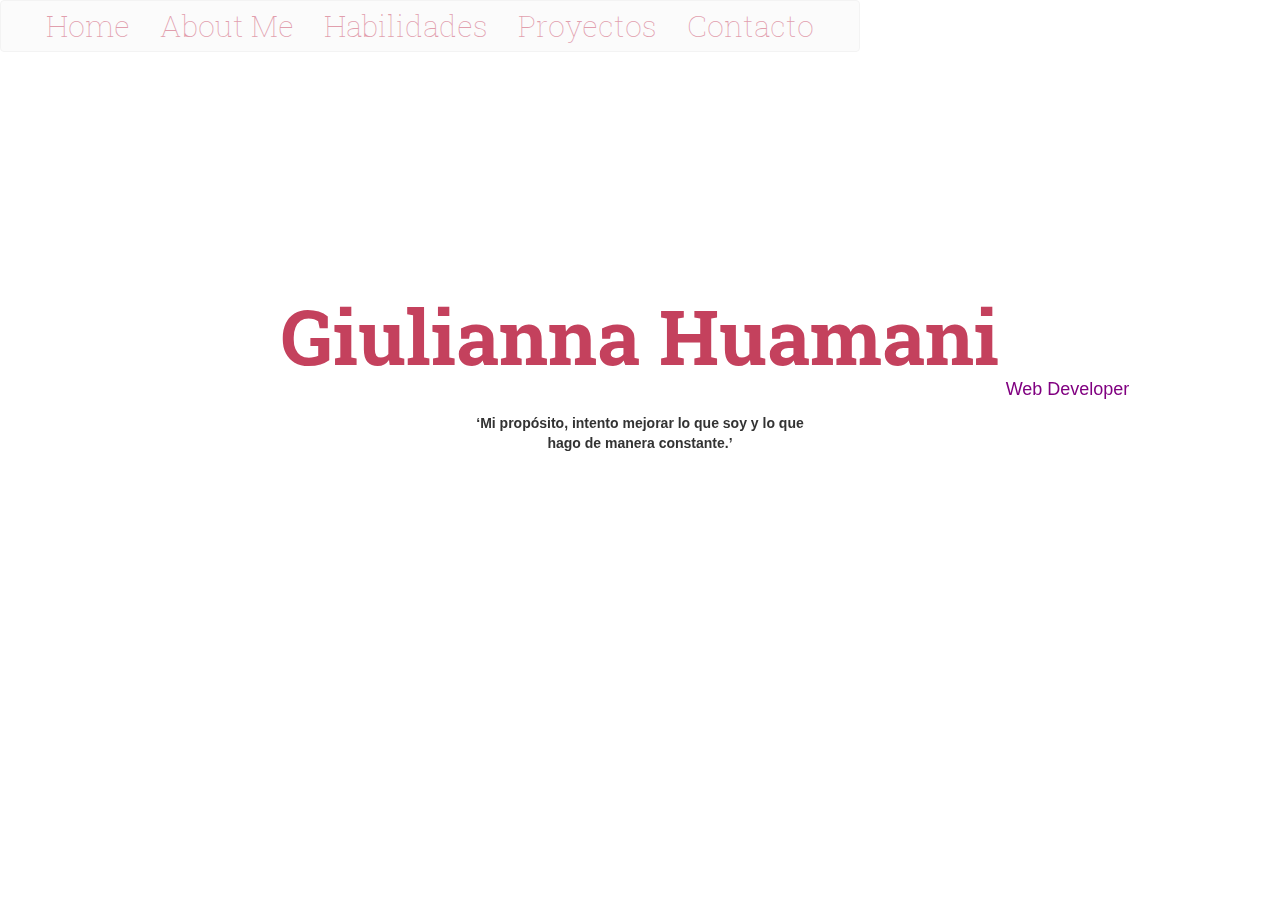
==== index.html @ c6e664da "modificaciones nuevos" ====
<!DOCTYPE html>
<html lang="en">
<head>
   <meta http-equiv="X-UA-Compatible" content="IE=edge">
	<meta name="viewport" content="width=device-width, initial-scale=1">
    <meta charset="UTF-8">
    <link href="https://fonts.googleapis.com/css?family=Roboto+Slab" rel="stylesheet">
    <link rel="stylesheet" href="iconos/style.css">
    <link rel="stylesheet" href="css/bootstrap.min.css">
    <link rel="stylesheet" href="https://maxcdn.bootstrapcdn.com/bootstrap/3.3.7/css/bootstrap.min.css" integrity="sha384-BVYiiSIFeK1dGmJRAkycuHAHRg32OmUcww7on3RYdg4Va+PmSTsz/K68vbdEjh4u" crossorigin="anonymous">
    <link rel="stylesheet" href="css/main.css">
    <title>Portafolio</title>
</head>
<body class="text-center">

    <header id="header"   >
        <nav class="navbar navbar-default" >
            <div class="container-fluid">
                <div class="navbar-header">
                    <button type="button" class="navbar-toggle collapsed" data-toggle="collapse"
                         data-target="#bs-example-navbar-collapse-1" aria-expanded="false">
                        <span class="sr-only">Toggle navigation</span>
                        <span class="icon-bar"></span>
                        <span class="icon-bar"></span>
                        <span class="icon-bar"></span>
                    </button>
			    </div>
			    <div class="collapse navbar-collapse" id="bs-example-navbar-collapse-1" style="padding-lef:50%;">
                    <ul class="nav navbar-nav navbar-center">
                        <li><a href="www.facebook.com"  id="btn-inicio">Home</a></li>
                        <li><a href="#aboutme" id="btn-aboutme">About Me</a></li>
                        <li><a href="#habilidades" id="btn-historial">Habilidades</a></li>
                        <li><a href="#proyecto" id="btn-historial">Proyectos</a></li>
                        <li><a href="#contacto" id="btn-historial">Contacto</a></li>
                    </ul>
			    </div>
		    </div>
	    </nav>
    </header>  

<section  class="visible">
   
 
   
    <div class="container-fluid" id="inicio">
        <div class="container"  >
            <div class="row">
              <div class="col-lg-12 col-md-12 col-s-12 col-xs-12"style="padding-top:25%;padding-bottom:25%;">
                  <h1 class="text-center" >Giulianna Huamani</h1>

                  <p class="" style="font-size:18px;color:#800080;padding-bottom:px ;padding-left:75%;">Web Developer</p>
                  <p class="text-center" ><b>‘Mi propósito, intento mejorar  lo que soy y lo que<br> hago de manera constante.’</b></p>
              </div>   
            </div>
        </div>   
    </div>
</section>



<section id="historial-detalle">
    
    
        <header id="header" class="visible"  >
        <nav class="navbar navbar-default" >
            <div class="container">
                <div class="navbar-header">
                    <button type="button" class="navbar-toggle collapsed" data-toggle="collapse"
                         data-target="#bs-example-navbar-collapse-1" aria-expanded="false">
                        <span class="sr-only">Toggle navigation</span>
                        <span class="icon-bar"></span>
                        <span class="icon-bar"></span>
                        <span class="icon-bar"></span>
                    </button>
			    </div>
			    <div class="collapse navbar-collapse" id="bs-example-navbar-collapse-1" style="padding-lef:50%;">
                    <ul class="nav navbar-nav navbar-center">
                        <li><a href="www.facebook.com"  id="btn-inicio">Home</a></li>
                        <li><a href="#aboutme" id="btn-aboutme">About Me</a></li>
                        <li><a href="#habilidades" id="btn-historial">Habilidades</a></li>
                        <li><a href="#proyecto" id="btn-historial">Proyectos</a></li>
                        <li><a href="#contacto" id="btn-historial">Contacto</a></li>
                    </ul>
			    </div>
		    </div>
	    </nav>
    </header>  

    <div class="container-fluid" id="aboutme">
        <div class="container" >
            <div class="row"> 
                <div class="col-lg-12 col-md-12 col-s-12 col-xs-12 text-center">
                    <h1 style="">About me</h1>
                        <div class="hr">
                            <svg version="1.1" id="Layer_2" xmlns="http://www.w3.org/2000/svg" xmlns:xlink="http://www.w3.org/1999/xlink" x="0px" y="0px" width="79" height="27" viewBox="0 0 78.2 26.4" enable-background="new 0 0 78.2 26.4" xml:space="preserve">
                            <path fill="none" stroke="#c4415d" stroke-width="2" stroke-linecap="round" stroke-linejoin="round" stroke-miterlimit="10" d="M57.3,13.1c-3.2,10.4,10.4,16.1,16.8,8.7c7.1-8.2,0.6-17.8-7-20.1c-19.6-5.2-31.9,18-49,23.1C9.3,27.5-1.7,20.4,1.6,9.8
                                c3.8-12.4,23.3-9,19.3,4" data-length="166.65574645996094" style="stroke-dasharray: 166.656, 166.656;"></path>
                            <desc>Created with Snap</desc><defs></defs></svg>
                            </svg>
                        </div>
               </div>
            </div>
            <div class="row">
                <div class="col-lg-6 col-md-6 col-s-0 col-xs-0 " style="padding:%;">
                    <img class="img-responsive about" src="img/ab.png" alt="">
                </div>
                <div class="col-lg-6 col-md-6 col-s-12 col-xs-12 descripcion" style="padding:3%;">
                   <h4 style="font-size:30px;color:#ffffde;padding:%;font-family: 'Roboto Slab', serif;">Mi nombre es Giulianna</h4> 
                   <p style="font-size:20px;color:#ffffde;padding:%;">Soy desarrolladora  Front-End ,estudie en  Laboratoria ,me considero una persona  que asume los nuevos retos que se van presentando en el camino también me gusta trabajar en equipo y siempre estoy  dispuesta a aprender.</p>
                </div>
            </div>
        </div>   
    </div>
</section>

<!-----------------------------------------------------------habilidades-->
<section>
     <div class="container-fluid" id="habilidades">
        <div class="container " >
            <div class="row"> 
                <div class="col-lg-12 col-md-12 col-s-12 col-xs-12 text-center">
                <h1 style="padding-top:10%;">Mis Habilidades</h1>
                    <div class="hr">
                            <svg version="1.1" id="Layer_2" xmlns="http://www.w3.org/2000/svg" xmlns:xlink="http://www.w3.org/1999/xlink" x="0px" y="0px" width="79" height="27" viewBox="0 0 78.2 26.4" enable-background="new 0 0 78.2 26.4" xml:space="preserve">
                            <path fill="none" stroke="#c4415d" stroke-width="2" stroke-linecap="round" stroke-linejoin="round" stroke-miterlimit="10" d="M57.3,13.1c-3.2,10.4,10.4,16.1,16.8,8.7c7.1-8.2,0.6-17.8-7-20.1c-19.6-5.2-31.9,18-49,23.1C9.3,27.5-1.7,20.4,1.6,9.8
                                c3.8-12.4,23.3-9,19.3,4" data-length="166.65574645996094" style="stroke-dasharray: 166.656, 166.656;"></path>
                            <desc>Created with Snap</desc><defs></defs></svg>
                            </svg>
                        </div>
                </div>
            </div>
            <div class="row text-center" style="padding-left:5%; padding-top:60px;padding-bottom:60px;">
                 <div class="row text-center  " style=" padding-bottom:5%;">
                        <div class="col-lg-4 col-md-4 col-s-4 col-xs-4">
                            <img  width="100px" height="100px" class="img-responsive" src="img/html5.png" alt="">  
                        </div>
                        <div class="col-lg-4 col-md-4 col-s-4 col-xs-4">
                            <img width="100px" height="100px" class="img-responsive" src="img/css3.jpg" alt="">
                            
                        </div>
                        <div class="col-lg-4 col-md-4 col-s-4 col-xs-4">
                            <img  width="100px" height="100px" class="img-responsive" src="img/Bootstrap.png" alt=""> 
                        </div>
                    </div>
                  
                    <div class="row text-center ">
                        <div class="col-lg-4 col-md-4 col-s-4 col-xs-4">
                            <img width="100px" height="100px"  class="img-responsive" src="img/js1.png" alt=""> 
                        </div>
                        <div class="col-lg-4 col-md-4 col-s-4 col-xs-4">
                            <img width="100px" height="100px"  class="img-responsive" src="img/jquery.png" alt=""> 
                        </div>
                        <div class="col-lg-4 col-md-4 col-s-4 col-xs-4">
                            <img width="100px" height="100px"  class="img-responsive" src="img/Logo-SASS.png" alt=""> 
                        </div>
                    </div>
              
             
              </div>
            </div>
        </div>    
    </div>
    
</section>
<!---------------------------------------------------------------------------------------------------------------------------proyectos-->   
<section>
    <div class="container-fluid" id="proyecto">
        <div class="container proyecto" >
            <div class="row"> 
                <div class="col-lg-12 col-md-12 col-s-12 col-xs-12 text-center">
                <h1 style="padding:5%;">Mis Proyectos</h1>
                </div>

                <ul class="text-center">
                    <li style="padding:5%;">
                        <div class="row">
                            <div class="col-lg-7 col-md-7 col-s-0 col-xs-0">
                                <div class="portfolio-item-title" style=" ">Danza</div>
                                <div class="portfolio-item-text">
                                   <div class="portfolio-item-description"style="text-align: justify;padding-left:100px;padding-right: 100px;color:#000">
                                    Sitio web realizado como replica de una pagina web, con varias secciones .Se utilizo HTML5, BOOSTRAP,CSS <a href="https://giulianna2043.github.io/danza/" ></a>
                                    </div> 
                                    <a href="https://giulianna2043.github.io/danza/" class="portfolio-item-button">Ver Proyecto</a>
                                </div>	
                           </div>
                           <div class="col-lg-5 col-md-5 col-s-12 col-xs-12" >
                                        <div id="myCarousel" class="carousel slide" data-ride="carousel">
  <!-- Indicators -->
                                  <ol class="carousel-indicators">
                                    <li data-target="#myCarousel" data-slide-to="0" class="active"></li>
                                    <li data-target="#myCarousel" data-slide-to="1"></li>
                                    <li data-target="#myCarousel" data-slide-to="2"></li>
                                    
                                  </ol>

                                  <!-- Wrapper for slides -->
                                  <div class="carousel-inner" role="listbox">
                                    <div class="item active">
                                      <img width="100%"  class="img-responsive" src="img/danzae.png" alt="Chania">
                                    </div>

                                    <div class="item">
                                      <img  width="100%" class="img-responsive" src="img/danza2.png" alt="Chania">
                                    </div>

                                    <div class="item">
                                      <img src="img/danza3.png" class="img-responsive"alt="Flower">
                                    </div>

                                  </div>

                                  <!-- Left and right controls -->
                                  <a class="left carousel-control" href="#myCarousel" role="button" data-slide="prev">
                                    <span class="glyphicon glyphicon-chevron-left" aria-hidden="true"></span>
                                    <span class="sr-only">Previous</span>
                                  </a> <a href="https://giulianna2043.github.io/danza/" ></a>
                                    </div> 
                                  <a class="right carousel-control" href="#myCarousel" role="button" data-slide="next">
                                    <span class="glyphicon glyphicon-chevron-right" aria-hidden="true"></span>
                                    <span class="sr-only">Next</span>
                                  </a>
                                </div>
                            </div>  
                        </div>
                    </li>
                    <li>
                        <div class="row">
                            <div class="col-lg-5 col-md-5 col-s-12 col-xs-12">
                                    <div id="myCarousel" class="carousel slide" data-ride="carousel">
  <!-- Indicators -->
                                  <ol class="carousel-indicators">
                                    <li data-target="#myCarousel" data-slide-to="0" class="active"></li>
                                    <li data-target="#myCarousel" data-slide-to="1"></li>
                                    <li data-target="#myCarousel" data-slide-to="2"></li>
                                  </ol>

                                  <!-- Wrapper for slides -->
                                  <div class="carousel-inner" role="listbox">
                                        <div class="item active">
                                          <img src="img/lyft1.png" alt="Chania">
                                        </div>

                                        <div class="item">
                                          <img src="img/lyf2.png" alt="Chania">
                                        </div>

                                        <div class="item">
                                          <img src="img/lyft3.png" alt="Flower">
                                        </div>
                                    </div>

                                  <!-- Left and right controls -->
                                  <a class="left carousel-control" href="#myCarousel" role="button" data-slide="prev">
                                    <span class="glyphicon glyphicon-chevron-left" aria-hidden="true"></span>
                                    <span class="sr-only">Previous</span>
                                  </a>
                                  <a class="right carousel-control" href="#myCarousel" role="button" data-slide="next">
                                    <span class="glyphicon glyphicon-chevron-right" aria-hidden="true"></span>
                                    <span class="sr-only">Next</span>
                                  </a>
                                </div>
                        </div>
                            <div class="col-lg-7 col-md-7 col-s-0 col-xs-0">
                                <div class="portfolio-item-title" style=" ">Lyft</div>
                                <div class="portfolio-item-text">
                                    <div class="portfolio-item-description"style="text-align: justify;padding-left:100px;padding-right: 100px;color:#ffffde">
                                    Validacion de formularios y por cada seccion escrita 
                                    </div>
                                    <a href="https://giulianna2043.github.io/lyftt-jquery/" class="portfolio-item-button">Ver Proyecto</a>
                                </div>	
                            </div>
                        </div>   
                    </li>
                    <li style="padding:5%;">
                        <div class="row">
                            <div class="col-lg-7 col-md-7 col-s-0 col-xs-0 text-center">
                                <div class="portfolio-item-title" style=" ">Bunny Love</div>
                                <div class="portfolio-item-text">
                                   <div class="portfolio-item-description"style="text-align: justify;padding-left:100px;padding-right: 100px;color:#ffffde">
                                    Sitio web Bunny Love ,el diseño web es adaptable para moviles ,Se uso HTML5,BOOTSTRAP,CSS.
                                    </div>
                                    <a href="https://giulianna2043.github.io/bunny-love/" class="portfolio-item-button">Ver Proyecto</a>
                                </div>	
                           </div>
                           <div class="col-lg-5 col-md-5 col-s-12 col-xs-12">
                                   <div id="myCarousel" class="carousel slide" data-ride="carousel">
  <!-- Indicators -->
                                  <ol class="carousel-indicators">
                                    <li data-target="#myCarousel" data-slide-to="0" class="active"></li>
                                    <li data-target="#myCarousel" data-slide-to="1"></li>
                                    <li data-target="#myCarousel" data-slide-to="2"></li>
                                    <li data-target="#myCarousel" data-slide-to="3"></li>
                                  </ol>

                                  <!-- Wrapper for slides -->
                                  <div class="carousel-inner" role="listbox">
                                    <div class="item active">
                                      <img src="img/bunny1.png" alt="Chania">
                                    </div>

                                    <div class="item">
                                      <img src="img/bunny2.png" alt="Chania">
                                    </div>

                                    <div class="item">
                                      <img src="img/bunny3.png" alt="Flower">
                                    </div>

                                  </div>

                                  <!-- Left and right controls -->
                                  <a class="left carousel-control" href="#myCarousel" role="button" data-slide="prev">
                                    <span class="glyphicon glyphicon-chevron-left" aria-hidden="true"></span>
                                    <span class="sr-only">Previous</span>
                                  </a>
                                  <a class="right carousel-control" href="#myCarousel" role="button" data-slide="next">
                                    <span class="glyphicon glyphicon-chevron-right" aria-hidden="true"></span>
                                    <span class="sr-only">Next</span>
                                  </a>
                                </div>
                           </div>  
                        </div>
                    </li>
                    <li>
                        <div class="col-lg-5 col-md-5 col-s-12 col-xs-12">
                                <div id="myCarousel" class="carousel slide" data-ride="carousel">
  <!-- Indicators -->
                                  <ol class="carousel-indicators">
                                    <li data-target="#myCarousel" data-slide-to="0" class="active"></li>
                                    <li data-target="#myCarousel" data-slide-to="1"></li>
                                    <li data-target="#myCarousel" data-slide-to="2"></li>
                                    <li data-target="#myCarousel" data-slide-to="3"></li>
                                  </ol>

                                  <!-- Wrapper for slides -->
                                  <div class="carousel-inner" role="listbox">
                                    <div class="item active">
                                      <img src="img/michi1.png" alt="Chania">
                                    </div>

                                    <div class="item">
                                      <img src="img/michi2.png" alt="Chania">
                                    </div>

                                    <div class="item">
                                      <img src="img/michi3.png" alt="Flower">
                                    </div>

                                  </div>

                                  <!-- Left and right controls -->
                                  <a class="left carousel-control" href="#myCarousel" role="button" data-slide="prev">
                                    <span class="glyphicon glyphicon-chevron-left" aria-hidden="true"></span>
                                    <span class="sr-only">Previous</span>
                                  </a>
                                  <a class="right carousel-control" href="#myCarousel" role="button" data-slide="next">
                                    <span class="glyphicon glyphicon-chevron-right" aria-hidden="true"></span>
                                    <span class="sr-only">Next</span>
                                  </a>
                                </div>
                       </div>
                       <div class="col-lg-7 col-md-7 col-s-0 col-xs-0 text-center">
                            <div class="portfolio-item-title" style=" ">Gato Loco	</div>
                            <div class="portfolio-item-text">
                               <div class="portfolio-item-description"style="text-align: justify;padding-left:100px;padding-right: 100px;color:#ffffde">
                                   <p>El clasico juego michi,donde se puede  </p>
                                </div>
                                <a href=" https://giulianna2043.github.io/tres-en-raya/" class="portfolio-item-button">Ver Proyecto</a>
                            </div>	
                       </div>
                    </li>
                </ul>
            </div>
        </div>    
    </div>
</section>
<!-----------------------------------------------------------------------------------------------------------------contacto-->
  
<section>
    <div class="container-fluid" id="contacto">
        <div class="container " >
            <div class="row"> 
                <div class="col-lg-12 col-md-12 col-s-12 col-xs-12 text-center">
                <h1 style="color:#ffffde;padding:5%px;">Contacto</h1>
                    <div class="hr">
                            <svg version="1.1" id="Layer_2" xmlns="http://www.w3.org/2000/svg" xmlns:xlink="http://www.w3.org/1999/xlink" x="0px" y="0px" width="79" height="27" viewBox="0 0 78.2 26.4" enable-background="new 0 0 78.2 26.4" xml:space="preserve">
                            <path fill="none" stroke="#c4415d" stroke-width="2" stroke-linecap="round" stroke-linejoin="round" stroke-miterlimit="10" d="M57.3,13.1c-3.2,10.4,10.4,16.1,16.8,8.7c7.1-8.2,0.6-17.8-7-20.1c-19.6-5.2-31.9,18-49,23.1C9.3,27.5-1.7,20.4,1.6,9.8
                                c3.8-12.4,23.3-9,19.3,4" data-length="166.65574645996094" style="stroke-dasharray: 166.656, 166.656;"></path>
                            <desc>Created with Snap</desc><defs></defs></svg>
                            </svg>
                    </div>
                   <p  class="text-center"  style=";color:#ffffde">¿Listo para empezar tu siguiente proyecto?¿Te gusta lo que has visto? genial dame una llamada o <br> enviame un correo y te respondere lo más rápido que pueda  </p> 
                </div>
            </div>
            <div class="row text-center  " style="padding-left:10%; padding-top:60px;padding-bottom:60px;">
                <div class="col-lg-2 col-md-2 col-s-2 col-xs-2">
                    <a href="https://github.com/Giulianna2043" class="icon-github icono"></a> 
                </div>
                <div class="col-lg-2 col-md-2 col-s-2 col-xs-2 ">
                    <a href="https://www.linkedin.com/in/lizbeth-giulianna-huamani-mercado-0186ba132/"class="icon-linkedin2 icono"></a> 
                </div> 
                <div class="col-lg-2 col-md-2 col-s-2 col-xs-2 ">
                    <a class="icon-twitter icono"></a> 
                </div> 
                <div class="col-lg-2 col-md-2 col-s-2 col-xs-2 ">
                    <a class="icon-envelop icono"></a> 
                </div> 
                <div class="col-lg-2 col-md-2 col-s-2 col-xs-2 ">
                    <a class="icon-phone icono"></a> 
                </div>

            </div>
            <div  class="text-center">
                <button class="btn-primary" style="padding:2%">Descarga mi cv</button>
            </div>
        </div>    
    </div>
    
</section>

<!--------------------------------------------------------------footer--> 

    <script src="https://cdnjs.cloudflare.com/ajax/libs/gsap/1.19.1/TweenMax.min.js"></script>
    <script src="js/jquery.min.js"></script>
    <script src="js/bootstrap.min.js"></script>
    <script src="js/main.js"></script>
    </body>
</html>
---- css/main.css ----
section {
  position: absolute;
  width: 100%;
  height: 100%;
  top: 0;
  left: 0;
  display: none;
  opacity: 0; }

.visible {
  opacity: 1;
  display: table; }

.content {
  background: rgba(0, 255, 0, 0.1);
  display: table-cell;
  vertical-align: middle; }

#saludo h1 {
  margin-bottom: 120px; }

#inicio, #aboutme, #header {
  background-image: url(../img/fondo3.jpg);
  background-attachment: fixed;
  background-repeat: no-repeat;
  background-size: cover;
  background-position: center; }

nav.navbar {
  opacity: 0.5;
  position: fixed;
  top: 0px; }
  nav.navbar ul .nav {
    padding-left: 50%; }
    nav.navbar ul .nav li a {
      font-family: "Helvetica Neue", Helvetica, Arial, sans-serif;
      font-size: 18px; }

.navbar-default .navbar-nav > li > a {
  font-weight: 50;
  font-size: 30px;
  color: #c4415d;
  font-family: "Roboto Slab", serif; }

#habilidades {
  background-image: url(../img/fondo7.jpg);
  background-repeat: no-repeat;
  background-size: cover;
  background-position: center; }

img {
  border: 5px solid #ccc;
  float: left;
  margin: 15px;
  -webkit-transition: margin 0.5s ease-out;
  -moz-transition: margin 0.5s ease-out;
  -ms-transition: margin 0.5s ease-out;
  transition: margin 0.5s ease-out; }

.ex1 img:hover {
  margin-top: 2px; }

/*header
{
    background-image: url(descarga.png);
    background-repeat: no-repeat;
    padding: 1000%;
    background-color: ;
}
header h1
{
   color: aqua;
    font-size: 25px;
}*/
h1 {
  font-weight: 700;
  font-size: 77px;
  margin: 0;
  padding: 0;
  color: #c4415d;
  font-family: "Roboto Slab", serif; }

ul {
  display: inline-block;
  list-style: none;
  padding-left: 0; }

li {
  list-style: none; }

a:hover {
  color: #c4415d;
  transition: color 50ms; }

a:active, a:hover {
  outline: 0; }

#proyecto {
  background-repeat: no-repeat;
  background-size: contain;
  background-color: #CFCFC4; }

.portfolio-item-button {
  display: inline-block;
  border: 2px solid #ffffde;
  border-radius: 7px;
  text-align: center;
  line-height: 70px;
  width: 300px;
  height: 70px;
  font-weight: 500;
  font-size: 20px; }

.portfolio-item-button {
  color: #c4415d;
  text-decoration: none; }

.portfolio-item-button:hover {
  background: #ffffde;
  color: #c4415d;
  text-decoration: none; }

.portfolio-item-title {
  font-size: 48px;
  line-height: 1em;
  margin-bottom: 30px;
  color: #c4415d; }

.portfolio-item-description {
  font-size: 20px;
  margin-bottom: 40px; }

#contacto {
  background-color: #c4415d;
  background-repeat: no-repeat;
  background-size: fixed;
  background-position: left ,  right bottom, 00,top;
  padding-bottom: 5%; }

.contacto .row .iconos .icono {
  width: 50px;
  font-size: 35px;
  color: black; }

.item {
  height: 100%;
  width: 100%; }

.icono {
  font-size: 35px;
  color: black;
  list-style: none; }

/*********@media**************/
@media (max-width: 1199px) {
  .portfolio-item {
    width: 100%; } }
@media (min-width: 700px) {
  .navbar {
    text-align: center; }

  .menu-items {
    display: inline-block;
    vertical-align: middle;
    line-height: 80px;
    margin-top: -40px;
    width: 100%; }

  .menu {
    display: none;
    top: 0;
    left: 0;
    right: 0;
    bottom: 0;
    background: #c4415d;
    text-align: center;
    height: auto;
    width: auto;
    font-size: 24px;
    border: none; } }
@media (max-width: 600px) and (min-width: 350px) {
  h1 {
    font-size: 40px;
    width: 100%; }

  .frase {
    text-align: center; }

  .decripcion h4 {
    padding-left: 0px; }

  .portfolio-item-button {
    margin-bottom: 20px;
    text-align: center; }

  #adorno {
    display: none; }

  .about {
    display: none; }

  .descripcion {
    width: 100%; }

  .portfolio-item-description {
    display: none; }

  .portfolio-item-title {
    display: inline-block;
    font-size: 30px;
    text-align: center; }

  #proyecto {
    width: 100%; } }
footer {
  background-color: black;
  color: white; }

/*# sourceMappingURL=main.css.map */
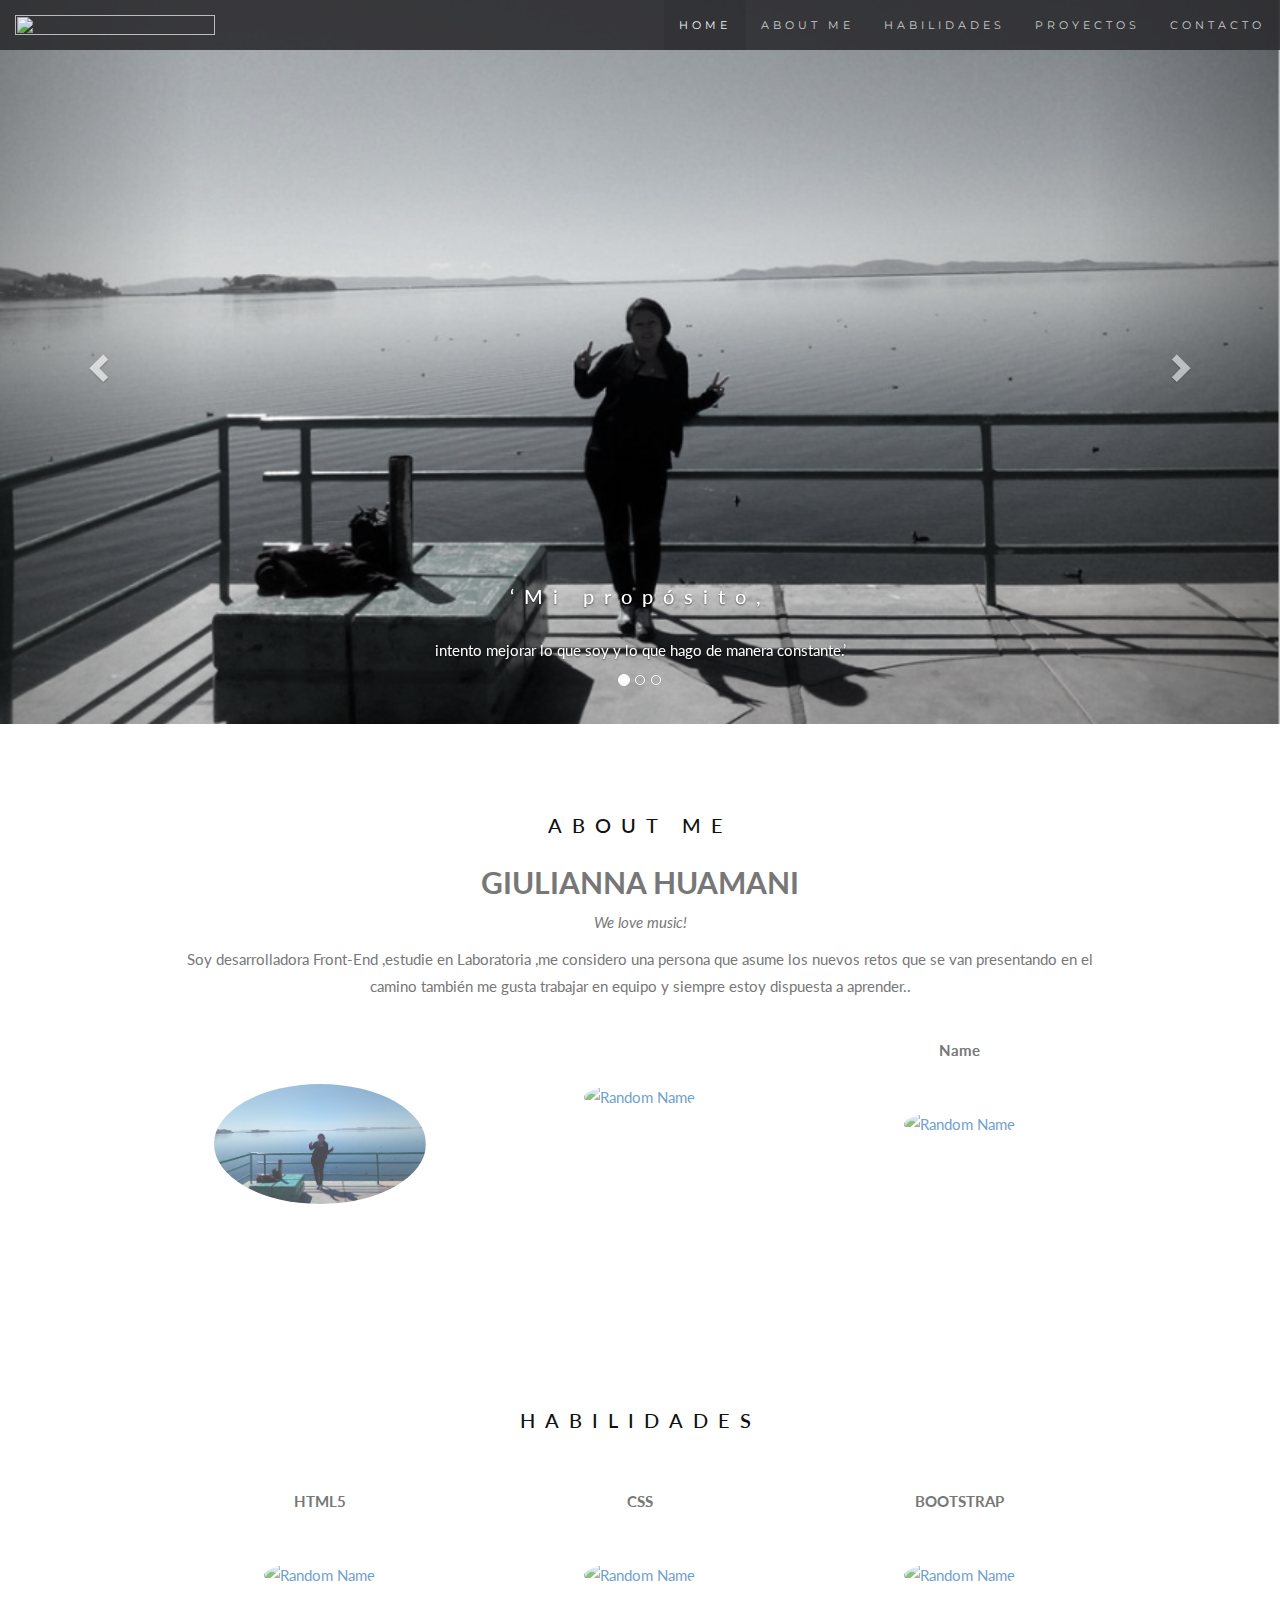
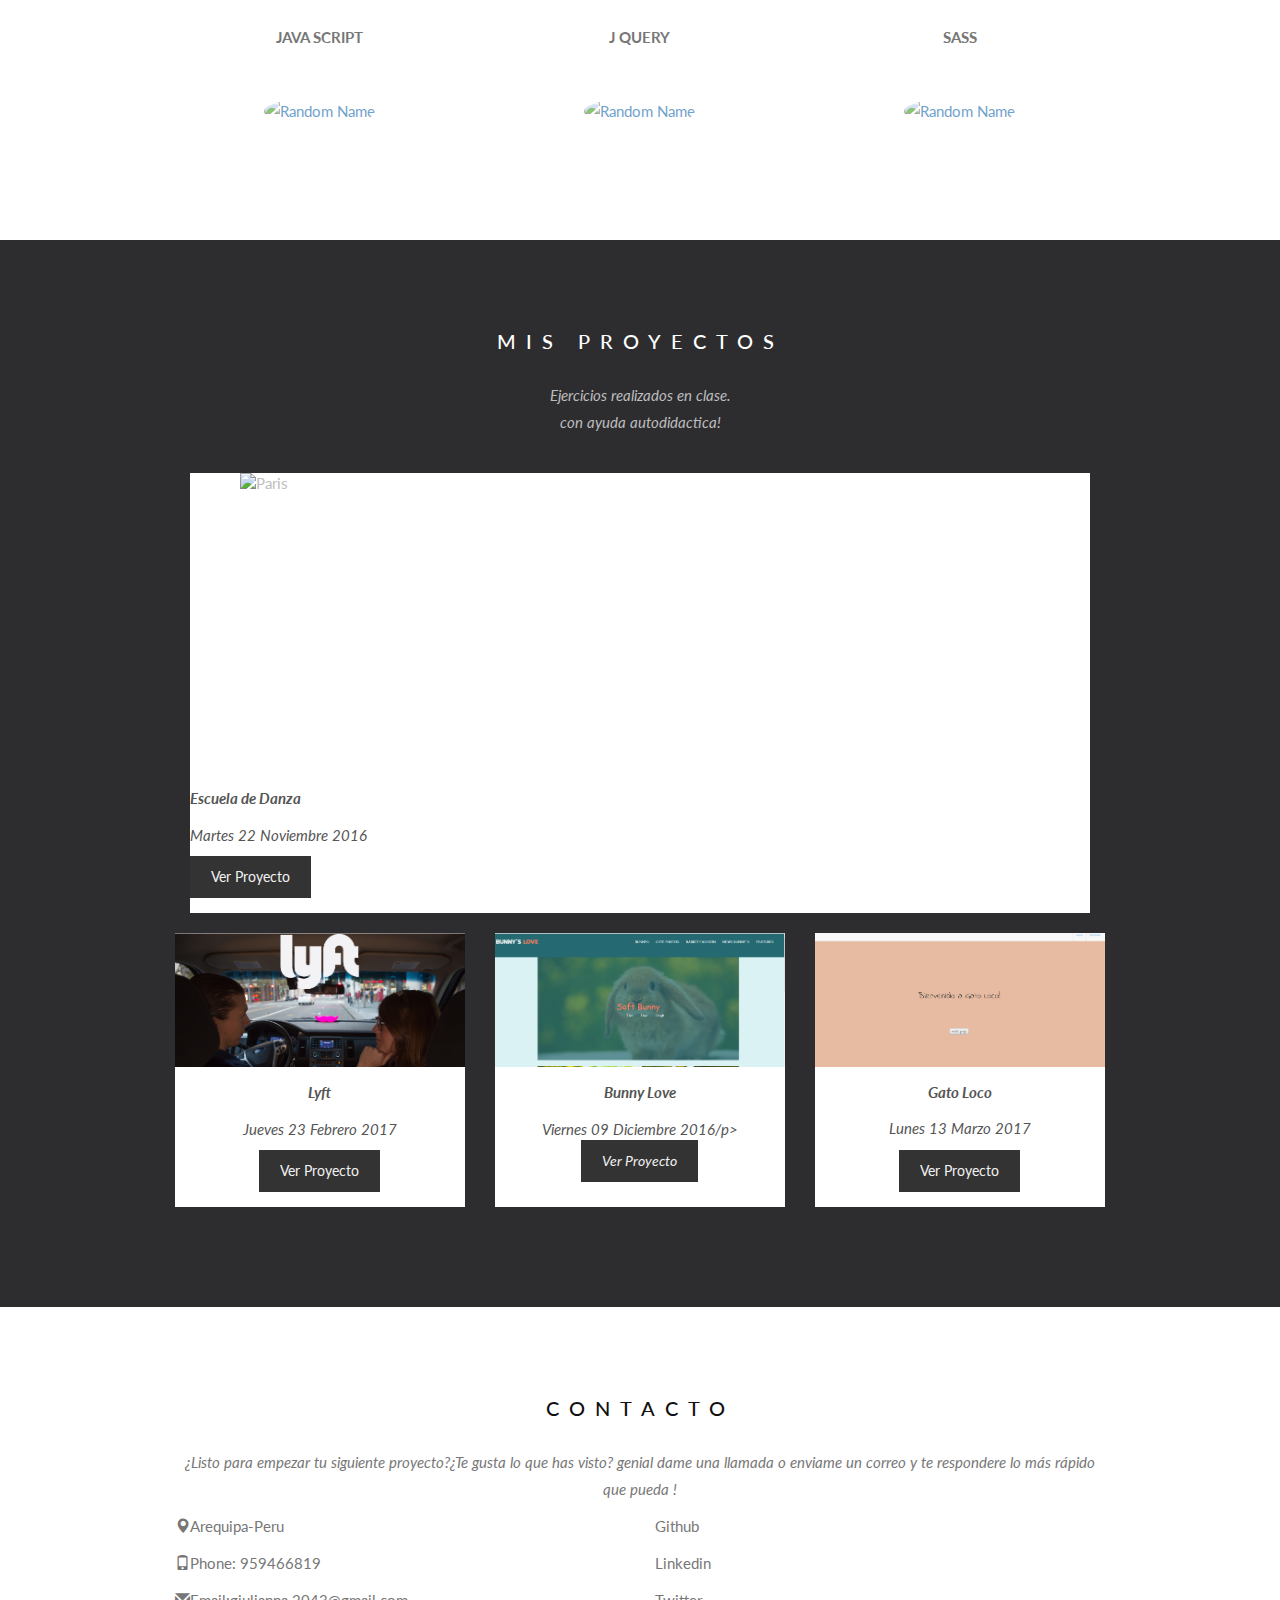
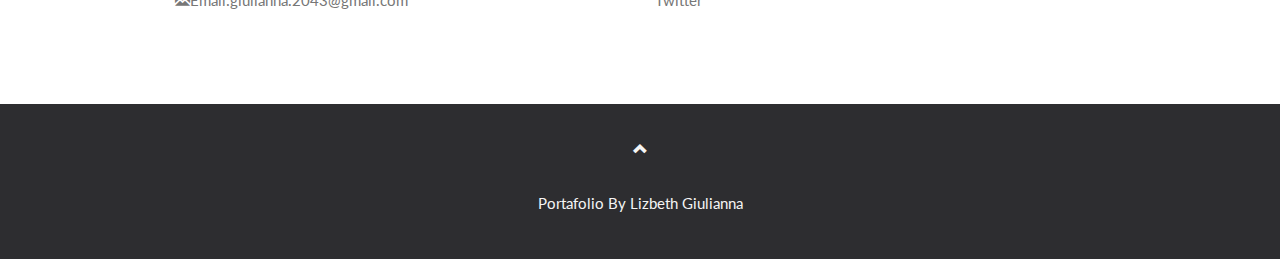
==== commit a0c9fd85: "medias quer" ====
--- a/index.html
+++ b/index.html
@@ -1,428 +1,266 @@
+
 <!DOCTYPE html>
 <html lang="en">
 <head>
-   <meta http-equiv="X-UA-Compatible" content="IE=edge">
-	<meta name="viewport" content="width=device-width, initial-scale=1">
-    <meta charset="UTF-8">
-    <link href="https://fonts.googleapis.com/css?family=Roboto+Slab" rel="stylesheet">
-    <link rel="stylesheet" href="iconos/style.css">
-    <link rel="stylesheet" href="css/bootstrap.min.css">
-    <link rel="stylesheet" href="https://maxcdn.bootstrapcdn.com/bootstrap/3.3.7/css/bootstrap.min.css" integrity="sha384-BVYiiSIFeK1dGmJRAkycuHAHRg32OmUcww7on3RYdg4Va+PmSTsz/K68vbdEjh4u" crossorigin="anonymous">
-    <link rel="stylesheet" href="css/main.css">
-    <title>Portafolio</title>
+  <title>Portafolio Giulianna</title>
+  <meta charset="utf-8">
+  <meta name="viewport" content="width=device-width, initial-scale=1">
+  <link rel="stylesheet" href="https://maxcdn.bootstrapcdn.com/bootstrap/3.3.7/css/bootstrap.min.css">
+  <link href="https://fonts.googleapis.com/css?family=Lato" rel="stylesheet" type="text/css">
+  <link href="https://fonts.googleapis.com/css?family=Montserrat" rel="stylesheet" type="text/css">
+  <link rel="stylesheet" href="iconos/style.css">
+  <link rel="stylesheet" href="css/main.css">
+  <script src="https://ajax.googleapis.com/ajax/libs/jquery/3.2.0/jquery.min.js"></script>
+  <script src="https://maxcdn.bootstrapcdn.com/bootstrap/3.3.7/js/bootstrap.min.js"></script>
 </head>
-<body class="text-center">
+<body id="myPage" data-spy="scroll" data-target=".navbar" data-offset="50">
+    <nav class="navbar navbar-default navbar-fixed-top">
+      <div class="container-fluid">
+        <div class="navbar-header">
+          <button type="button" class="navbar-toggle" data-toggle="collapse" data-target="#myNavbar">
+            <span class="icon-bar"></span>
+            <span class="icon-bar"></span>
+            <span class="icon-bar"></span>                        
+          </button>
+          <a class="navbar-brand" href="#myPage"><img width="200px" height="100px"  class="img-responsive"src="img/logotipo%20(1).png" alt=""></a>
+        </div>
+        <div class="collapse navbar-collapse" id="myNavbar">
+          <ul class="nav navbar-nav navbar-right">
+            <li><a href="#myPage">HOME</a></li>
+            <li><a href="#about">ABOUT ME</a></li>
+            <li><a href="#habilidades">HABILIDADES</a></li>
+            <li><a href="#proyecto">PROYECTOS</a></li>
+            <li><a href="#contacto">CONTACTO</a></li>
+            <li class="dropdown">
+          </ul>
+        </div>
+      </div>
+    </nav>
+    <div id="myCarousel" class="carousel slide" data-ride="carousel">
+        <!-- Indicators -->
+        <ol class="carousel-indicators">
+          <li data-target="#myCarousel" data-slide-to="0" class="active"></li>
+          <li data-target="#myCarousel" data-slide-to="1"></li>
+          <li data-target="#myCarousel" data-slide-to="2"></li>
+        </ol>
+        <!-- Wrapper for slides -->
+        <div class="carousel-inner" role="listbox">
+            <div class="item active">
+                <img src="img/ab.png" alt="New York" width="1200" height="700">
+                <div class="carousel-caption">
+                  <h3>‘Mi propósito,</h3>
+                  <p> intento mejorar lo que soy y lo que hago de manera constante.’</p>
+                </div>      
+            </div>
+            <div class="item">
+                <img src="img/D.jpg" alt="Chicago" width="1200" height="700">
+                <div class="carousel-caption">
+                  <h3>Si se puede imaginar</h3>
+                  <p>Se puede programar.</p>
+                </div>      
+            </div>
+            <div class="item">
+                <img src="img/DS.jpeg" alt="Los Angeles" width="1200" height="700">
+                <div class="carousel-caption">
+                  <h3>xxxxxxxxxx</h3>
+                  <p>xxxxxxxxxxxxxxxxxxxxxxxxxxxxxxxxxxxxxxxxxxxxxxxxxx</p>
+                </div>      
+            </div>
+        </div>
+        <!-- Left and right controls -->
+        <a class="left carousel-control" href="#myCarousel" role="button" data-slide="prev">
+            <span class="glyphicon glyphicon-chevron-left" aria-hidden="true"></span>
+            <span class="sr-only">Previous</span>
+        </a>
+        <a class="right carousel-control" href="#myCarousel" role="button" data-slide="next">
+            <span class="glyphicon glyphicon-chevron-right" aria-hidden="true"></span>
+            <span class="sr-only">Next</span>
+        </a>
+    </div>
 
-    <header id="header"   >
-        <nav class="navbar navbar-default" >
-            <div class="container-fluid">
-                <div class="navbar-header">
-                    <button type="button" class="navbar-toggle collapsed" data-toggle="collapse"
-                         data-target="#bs-example-navbar-collapse-1" aria-expanded="false">
-                        <span class="sr-only">Toggle navigation</span>
-                        <span class="icon-bar"></span>
-                        <span class="icon-bar"></span>
-                        <span class="icon-bar"></span>
-                    </button>
-			    </div>
-			    <div class="collapse navbar-collapse" id="bs-example-navbar-collapse-1" style="padding-lef:50%;">
-                    <ul class="nav navbar-nav navbar-center">
-                        <li><a href="www.facebook.com"  id="btn-inicio">Home</a></li>
-                        <li><a href="#aboutme" id="btn-aboutme">About Me</a></li>
-                        <li><a href="#habilidades" id="btn-historial">Habilidades</a></li>
-                        <li><a href="#proyecto" id="btn-historial">Proyectos</a></li>
-                        <li><a href="#contacto" id="btn-historial">Contacto</a></li>
-                    </ul>
-			    </div>
-		    </div>
-	    </nav>
-    </header>  
+<!-- Container (The Band Section) -->
+    <div id="about" class="container text-center">
+        <h3>ABOUT ME</h3>
+        <h2> <b>GIULIANNA HUAMANI</b> </h2>
+        <p><em>We love music!</em></p>
+        <p>Soy desarrolladora Front-End ,estudie en Laboratoria ,me considero una persona que asume los nuevos retos que se van presentando en el camino también me gusta trabajar en equipo y siempre estoy dispuesta a aprender..</p>
+        <br>
+        <div class="row">
+            <div class="col-sm-4">
+                <p class="text-center"><strong></strong></p><br>
+                <a href="#demo" data-toggle="collapse">
+                    <img src="img/ab.png" class="img-circle person" alt="Random Name" width="255" height="255">
+                </a>
+                <div id="demo" class="collapse">
+                    <p>Guitarist and Lead Vocalist</p>
+                    <p>Loves long walks on the beach</p>
+                    <p>Member since 1988</p>
+                </div>
+            </div>
+        <div class="col-sm-4">
+            <p class="text-center"><strong></strong></p><br>
+                <a href="#demo2" data-toggle="collapse">
+                <img src="img/ww.jpg" class="img-circle person" alt="Random Name" width="255" height="255">
+                </a>
+            <div id="demo2" class="collapse">
+                <p>Drummer</p>
+                <p>Loves drummin'</p>
+                <p>Member since 1988</p>
+            </div>
+        </div>
+        <div class="col-sm-4">
+            <p class="text-center"><strong>Name</strong></p><br>
+            <a href="#demo3" data-toggle="collapse">
+                <img src="img/FILE629.JPG" class="img-circle person" alt="Random Name" width="255" height="255">
+            </a>
+            <div id="demo3" class="collapse">
+                <p>Bass player</p>
+                <p>Loves math</p>
+                <p>Member since 2005</p>
+            </div>
+        </div>
+        </div>
+    </div>
+<!-- Container Habilidades -->
+<div id="habilidades" class="container text-center">
+    <h3>HABILIDADES</h3>
+    <br>
+    <div class="row">
+        <div class="col-sm-4">
+            <p class="text-center"><strong>HTML5</strong></p><br>
+            <a href="#demo" data-toggle="collapse">
+                <img src="img/html5.png" class="img-circle person" alt="Random Name" width="255" height="255">
+            </a>
+            <div id="demo" class="collapse">
+                <p>Guitarist and Lead Vocalist</p>
+                <p>Loves long walks on the beach</p>
+                <p>Member since 1988</p>
+            </div>
+        </div>
+        <div class="col-sm-4">
+            <p class="text-center"><strong>CSS</strong></p><br>
+            <a href="#demo2" data-toggle="collapse">
+                <img src="img/css3.jpg" class="img-circle person" alt="Random Name" width="255" height="255">
+            </a>
+            <div id="demo2" class="collapse">
+                <p>Drummer</p>
+                <p>Loves drummin'</p>
+                <p>Member since 1988</p>
+            </div>
+        </div>
+        <div class="col-sm-4">
+            <p class="text-center"><strong>BOOTSTRAP</strong></p><br>
+            <a href="#demo3" data-toggle="collapse">
+                <img src="img/Bootstrap.png" class="img-circle person" alt="Random Name" width="255" height="255">
+            </a>
+            <div id="demo3" class="collapse">
+                <p>Bass player</p>
+                <p>Loves math</p>
+                <p>Member since 2005</p>
+            </div>
+        </div>
+  </div>
+    <div class="row">
+        <div class="col-sm-4">
+            <p class="text-center"><strong>JAVA SCRIPT</strong></p><br>
+            <a href="#demo" data-toggle="collapse">
+                <img src="img/js.png" class="img-circle person" alt="Random Name" width="255" height="255">
+            </a>
+            <div id="demo" class="collapse">
+                <p>Guitarist and Lead Vocalist</p>
+                <p>Loves long walks on the beach</p>
+                <p>Member since 1988</p>
+            </div>
+        </div>
+        <div class="col-sm-4">
+            <p class="text-center"><strong>J QUERY</strong></p><br>
+            <a href="#demo2" data-toggle="collapse">
+                <img src="img/jquery.png" class="img-circle person" alt="Random Name" width="255" height="255">
+            </a>
+            <div id="demo2" class="collapse">
+                <p>Drummer</p>
+                <p>Loves drummin'</p>
+                <p>Member since 1988</p>
+            </div>
+        </div>
+        <div class="col-sm-4">
+            <p class="text-center"><strong>SASS</strong></p><br>
+            <a href="#demo3" data-toggle="collapse">
+                <img src="img/Logo-SASS.png" class="img-circle person" alt="Random Name" width="255" height="255">
+            </a>
+            <div id="demo3" class="collapse">
+                <p>Bass player</p>
+                <p>Loves math</p>
+                <p>Member since 2005</p>
+            </div>
+        </div>
+    </div>
+</div>
 
-<section  class="visible">
-   
- 
-   
-    <div class="container-fluid" id="inicio">
-        <div class="container"  >
-            <div class="row">
-              <div class="col-lg-12 col-md-12 col-s-12 col-xs-12"style="padding-top:25%;padding-bottom:25%;">
-                  <h1 class="text-center" >Giulianna Huamani</h1>
-
-                  <p class="" style="font-size:18px;color:#800080;padding-bottom:px ;padding-left:75%;">Web Developer</p>
-                  <p class="text-center" ><b>‘Mi propósito, intento mejorar  lo que soy y lo que<br> hago de manera constante.’</b></p>
-              </div>   
-            </div>
-        </div>   
-    </div>
-</section>
-
-
-
-<section id="historial-detalle">
-    
-    
-        <header id="header" class="visible"  >
-        <nav class="navbar navbar-default" >
-            <div class="container">
-                <div class="navbar-header">
-                    <button type="button" class="navbar-toggle collapsed" data-toggle="collapse"
-                         data-target="#bs-example-navbar-collapse-1" aria-expanded="false">
-                        <span class="sr-only">Toggle navigation</span>
-                        <span class="icon-bar"></span>
-                        <span class="icon-bar"></span>
-                        <span class="icon-bar"></span>
-                    </button>
-			    </div>
-			    <div class="collapse navbar-collapse" id="bs-example-navbar-collapse-1" style="padding-lef:50%;">
-                    <ul class="nav navbar-nav navbar-center">
-                        <li><a href="www.facebook.com"  id="btn-inicio">Home</a></li>
-                        <li><a href="#aboutme" id="btn-aboutme">About Me</a></li>
-                        <li><a href="#habilidades" id="btn-historial">Habilidades</a></li>
-                        <li><a href="#proyecto" id="btn-historial">Proyectos</a></li>
-                        <li><a href="#contacto" id="btn-historial">Contacto</a></li>
-                    </ul>
-			    </div>
-		    </div>
-	    </nav>
-    </header>  
-
-    <div class="container-fluid" id="aboutme">
-        <div class="container" >
-            <div class="row"> 
-                <div class="col-lg-12 col-md-12 col-s-12 col-xs-12 text-center">
-                    <h1 style="">About me</h1>
-                        <div class="hr">
-                            <svg version="1.1" id="Layer_2" xmlns="http://www.w3.org/2000/svg" xmlns:xlink="http://www.w3.org/1999/xlink" x="0px" y="0px" width="79" height="27" viewBox="0 0 78.2 26.4" enable-background="new 0 0 78.2 26.4" xml:space="preserve">
-                            <path fill="none" stroke="#c4415d" stroke-width="2" stroke-linecap="round" stroke-linejoin="round" stroke-miterlimit="10" d="M57.3,13.1c-3.2,10.4,10.4,16.1,16.8,8.7c7.1-8.2,0.6-17.8-7-20.1c-19.6-5.2-31.9,18-49,23.1C9.3,27.5-1.7,20.4,1.6,9.8
-                                c3.8-12.4,23.3-9,19.3,4" data-length="166.65574645996094" style="stroke-dasharray: 166.656, 166.656;"></path>
-                            <desc>Created with Snap</desc><defs></defs></svg>
-                            </svg>
-                        </div>
-               </div>
-            </div>
-            <div class="row">
-                <div class="col-lg-6 col-md-6 col-s-0 col-xs-0 " style="padding:%;">
-                    <img class="img-responsive about" src="img/ab.png" alt="">
-                </div>
-                <div class="col-lg-6 col-md-6 col-s-12 col-xs-12 descripcion" style="padding:3%;">
-                   <h4 style="font-size:30px;color:#ffffde;padding:%;font-family: 'Roboto Slab', serif;">Mi nombre es Giulianna</h4> 
-                   <p style="font-size:20px;color:#ffffde;padding:%;">Soy desarrolladora  Front-End ,estudie en  Laboratoria ,me considero una persona  que asume los nuevos retos que se van presentando en el camino también me gusta trabajar en equipo y siempre estoy  dispuesta a aprender.</p>
-                </div>
-            </div>
-        </div>   
-    </div>
-</section>
-
-<!-----------------------------------------------------------habilidades-->
-<section>
-     <div class="container-fluid" id="habilidades">
-        <div class="container " >
-            <div class="row"> 
-                <div class="col-lg-12 col-md-12 col-s-12 col-xs-12 text-center">
-                <h1 style="padding-top:10%;">Mis Habilidades</h1>
-                    <div class="hr">
-                            <svg version="1.1" id="Layer_2" xmlns="http://www.w3.org/2000/svg" xmlns:xlink="http://www.w3.org/1999/xlink" x="0px" y="0px" width="79" height="27" viewBox="0 0 78.2 26.4" enable-background="new 0 0 78.2 26.4" xml:space="preserve">
-                            <path fill="none" stroke="#c4415d" stroke-width="2" stroke-linecap="round" stroke-linejoin="round" stroke-miterlimit="10" d="M57.3,13.1c-3.2,10.4,10.4,16.1,16.8,8.7c7.1-8.2,0.6-17.8-7-20.1c-19.6-5.2-31.9,18-49,23.1C9.3,27.5-1.7,20.4,1.6,9.8
-                                c3.8-12.4,23.3-9,19.3,4" data-length="166.65574645996094" style="stroke-dasharray: 166.656, 166.656;"></path>
-                            <desc>Created with Snap</desc><defs></defs></svg>
-                            </svg>
-                        </div>
-                </div>
-            </div>
-            <div class="row text-center" style="padding-left:5%; padding-top:60px;padding-bottom:60px;">
-                 <div class="row text-center  " style=" padding-bottom:5%;">
-                        <div class="col-lg-4 col-md-4 col-s-4 col-xs-4">
-                            <img  width="100px" height="100px" class="img-responsive" src="img/html5.png" alt="">  
-                        </div>
-                        <div class="col-lg-4 col-md-4 col-s-4 col-xs-4">
-                            <img width="100px" height="100px" class="img-responsive" src="img/css3.jpg" alt="">
-                            
-                        </div>
-                        <div class="col-lg-4 col-md-4 col-s-4 col-xs-4">
-                            <img  width="100px" height="100px" class="img-responsive" src="img/Bootstrap.png" alt=""> 
-                        </div>
-                    </div>
-                  
-                    <div class="row text-center ">
-                        <div class="col-lg-4 col-md-4 col-s-4 col-xs-4">
-                            <img width="100px" height="100px"  class="img-responsive" src="img/js1.png" alt=""> 
-                        </div>
-                        <div class="col-lg-4 col-md-4 col-s-4 col-xs-4">
-                            <img width="100px" height="100px"  class="img-responsive" src="img/jquery.png" alt=""> 
-                        </div>
-                        <div class="col-lg-4 col-md-4 col-s-4 col-xs-4">
-                            <img width="100px" height="100px"  class="img-responsive" src="img/Logo-SASS.png" alt=""> 
-                        </div>
-                    </div>
-              
-             
-              </div>
-            </div>
-        </div>    
-    </div>
-    
-</section>
-<!---------------------------------------------------------------------------------------------------------------------------proyectos-->   
-<section>
-    <div class="container-fluid" id="proyecto">
-        <div class="container proyecto" >
-            <div class="row"> 
-                <div class="col-lg-12 col-md-12 col-s-12 col-xs-12 text-center">
-                <h1 style="padding:5%;">Mis Proyectos</h1>
-                </div>
-
-                <ul class="text-center">
-                    <li style="padding:5%;">
-                        <div class="row">
-                            <div class="col-lg-7 col-md-7 col-s-0 col-xs-0">
-                                <div class="portfolio-item-title" style=" ">Danza</div>
-                                <div class="portfolio-item-text">
-                                   <div class="portfolio-item-description"style="text-align: justify;padding-left:100px;padding-right: 100px;color:#000">
-                                    Sitio web realizado como replica de una pagina web, con varias secciones .Se utilizo HTML5, BOOSTRAP,CSS <a href="https://giulianna2043.github.io/danza/" ></a>
-                                    </div> 
-                                    <a href="https://giulianna2043.github.io/danza/" class="portfolio-item-button">Ver Proyecto</a>
-                                </div>	
-                           </div>
-                           <div class="col-lg-5 col-md-5 col-s-12 col-xs-12" >
-                                        <div id="myCarousel" class="carousel slide" data-ride="carousel">
-  <!-- Indicators -->
-                                  <ol class="carousel-indicators">
-                                    <li data-target="#myCarousel" data-slide-to="0" class="active"></li>
-                                    <li data-target="#myCarousel" data-slide-to="1"></li>
-                                    <li data-target="#myCarousel" data-slide-to="2"></li>
-                                    
-                                  </ol>
-
-                                  <!-- Wrapper for slides -->
-                                  <div class="carousel-inner" role="listbox">
-                                    <div class="item active">
-                                      <img width="100%"  class="img-responsive" src="img/danzae.png" alt="Chania">
-                                    </div>
-
-                                    <div class="item">
-                                      <img  width="100%" class="img-responsive" src="img/danza2.png" alt="Chania">
-                                    </div>
-
-                                    <div class="item">
-                                      <img src="img/danza3.png" class="img-responsive"alt="Flower">
-                                    </div>
-
-                                  </div>
-
-                                  <!-- Left and right controls -->
-                                  <a class="left carousel-control" href="#myCarousel" role="button" data-slide="prev">
-                                    <span class="glyphicon glyphicon-chevron-left" aria-hidden="true"></span>
-                                    <span class="sr-only">Previous</span>
-                                  </a> <a href="https://giulianna2043.github.io/danza/" ></a>
-                                    </div> 
-                                  <a class="right carousel-control" href="#myCarousel" role="button" data-slide="next">
-                                    <span class="glyphicon glyphicon-chevron-right" aria-hidden="true"></span>
-                                    <span class="sr-only">Next</span>
-                                  </a>
-                                </div>
-                            </div>  
-                        </div>
-                    </li>
-                    <li>
-                        <div class="row">
-                            <div class="col-lg-5 col-md-5 col-s-12 col-xs-12">
-                                    <div id="myCarousel" class="carousel slide" data-ride="carousel">
-  <!-- Indicators -->
-                                  <ol class="carousel-indicators">
-                                    <li data-target="#myCarousel" data-slide-to="0" class="active"></li>
-                                    <li data-target="#myCarousel" data-slide-to="1"></li>
-                                    <li data-target="#myCarousel" data-slide-to="2"></li>
-                                  </ol>
-
-                                  <!-- Wrapper for slides -->
-                                  <div class="carousel-inner" role="listbox">
-                                        <div class="item active">
-                                          <img src="img/lyft1.png" alt="Chania">
-                                        </div>
-
-                                        <div class="item">
-                                          <img src="img/lyf2.png" alt="Chania">
-                                        </div>
-
-                                        <div class="item">
-                                          <img src="img/lyft3.png" alt="Flower">
-                                        </div>
-                                    </div>
-
-                                  <!-- Left and right controls -->
-                                  <a class="left carousel-control" href="#myCarousel" role="button" data-slide="prev">
-                                    <span class="glyphicon glyphicon-chevron-left" aria-hidden="true"></span>
-                                    <span class="sr-only">Previous</span>
-                                  </a>
-                                  <a class="right carousel-control" href="#myCarousel" role="button" data-slide="next">
-                                    <span class="glyphicon glyphicon-chevron-right" aria-hidden="true"></span>
-                                    <span class="sr-only">Next</span>
-                                  </a>
-                                </div>
-                        </div>
-                            <div class="col-lg-7 col-md-7 col-s-0 col-xs-0">
-                                <div class="portfolio-item-title" style=" ">Lyft</div>
-                                <div class="portfolio-item-text">
-                                    <div class="portfolio-item-description"style="text-align: justify;padding-left:100px;padding-right: 100px;color:#ffffde">
-                                    Validacion de formularios y por cada seccion escrita 
-                                    </div>
-                                    <a href="https://giulianna2043.github.io/lyftt-jquery/" class="portfolio-item-button">Ver Proyecto</a>
-                                </div>	
-                            </div>
-                        </div>   
-                    </li>
-                    <li style="padding:5%;">
-                        <div class="row">
-                            <div class="col-lg-7 col-md-7 col-s-0 col-xs-0 text-center">
-                                <div class="portfolio-item-title" style=" ">Bunny Love</div>
-                                <div class="portfolio-item-text">
-                                   <div class="portfolio-item-description"style="text-align: justify;padding-left:100px;padding-right: 100px;color:#ffffde">
-                                    Sitio web Bunny Love ,el diseño web es adaptable para moviles ,Se uso HTML5,BOOTSTRAP,CSS.
-                                    </div>
-                                    <a href="https://giulianna2043.github.io/bunny-love/" class="portfolio-item-button">Ver Proyecto</a>
-                                </div>	
-                           </div>
-                           <div class="col-lg-5 col-md-5 col-s-12 col-xs-12">
-                                   <div id="myCarousel" class="carousel slide" data-ride="carousel">
-  <!-- Indicators -->
-                                  <ol class="carousel-indicators">
-                                    <li data-target="#myCarousel" data-slide-to="0" class="active"></li>
-                                    <li data-target="#myCarousel" data-slide-to="1"></li>
-                                    <li data-target="#myCarousel" data-slide-to="2"></li>
-                                    <li data-target="#myCarousel" data-slide-to="3"></li>
-                                  </ol>
-
-                                  <!-- Wrapper for slides -->
-                                  <div class="carousel-inner" role="listbox">
-                                    <div class="item active">
-                                      <img src="img/bunny1.png" alt="Chania">
-                                    </div>
-
-                                    <div class="item">
-                                      <img src="img/bunny2.png" alt="Chania">
-                                    </div>
-
-                                    <div class="item">
-                                      <img src="img/bunny3.png" alt="Flower">
-                                    </div>
-
-                                  </div>
-
-                                  <!-- Left and right controls -->
-                                  <a class="left carousel-control" href="#myCarousel" role="button" data-slide="prev">
-                                    <span class="glyphicon glyphicon-chevron-left" aria-hidden="true"></span>
-                                    <span class="sr-only">Previous</span>
-                                  </a>
-                                  <a class="right carousel-control" href="#myCarousel" role="button" data-slide="next">
-                                    <span class="glyphicon glyphicon-chevron-right" aria-hidden="true"></span>
-                                    <span class="sr-only">Next</span>
-                                  </a>
-                                </div>
-                           </div>  
-                        </div>
-                    </li>
-                    <li>
-                        <div class="col-lg-5 col-md-5 col-s-12 col-xs-12">
-                                <div id="myCarousel" class="carousel slide" data-ride="carousel">
-  <!-- Indicators -->
-                                  <ol class="carousel-indicators">
-                                    <li data-target="#myCarousel" data-slide-to="0" class="active"></li>
-                                    <li data-target="#myCarousel" data-slide-to="1"></li>
-                                    <li data-target="#myCarousel" data-slide-to="2"></li>
-                                    <li data-target="#myCarousel" data-slide-to="3"></li>
-                                  </ol>
-
-                                  <!-- Wrapper for slides -->
-                                  <div class="carousel-inner" role="listbox">
-                                    <div class="item active">
-                                      <img src="img/michi1.png" alt="Chania">
-                                    </div>
-
-                                    <div class="item">
-                                      <img src="img/michi2.png" alt="Chania">
-                                    </div>
-
-                                    <div class="item">
-                                      <img src="img/michi3.png" alt="Flower">
-                                    </div>
-
-                                  </div>
-
-                                  <!-- Left and right controls -->
-                                  <a class="left carousel-control" href="#myCarousel" role="button" data-slide="prev">
-                                    <span class="glyphicon glyphicon-chevron-left" aria-hidden="true"></span>
-                                    <span class="sr-only">Previous</span>
-                                  </a>
-                                  <a class="right carousel-control" href="#myCarousel" role="button" data-slide="next">
-                                    <span class="glyphicon glyphicon-chevron-right" aria-hidden="true"></span>
-                                    <span class="sr-only">Next</span>
-                                  </a>
-                                </div>
-                       </div>
-                       <div class="col-lg-7 col-md-7 col-s-0 col-xs-0 text-center">
-                            <div class="portfolio-item-title" style=" ">Gato Loco	</div>
-                            <div class="portfolio-item-text">
-                               <div class="portfolio-item-description"style="text-align: justify;padding-left:100px;padding-right: 100px;color:#ffffde">
-                                   <p>El clasico juego michi,donde se puede  </p>
-                                </div>
-                                <a href=" https://giulianna2043.github.io/tres-en-raya/" class="portfolio-item-button">Ver Proyecto</a>
-                            </div>	
-                       </div>
-                    </li>
-                </ul>
-            </div>
-        </div>    
-    </div>
-</section>
-<!-----------------------------------------------------------------------------------------------------------------contacto-->
-  
-<section>
-    <div class="container-fluid" id="contacto">
-        <div class="container " >
-            <div class="row"> 
-                <div class="col-lg-12 col-md-12 col-s-12 col-xs-12 text-center">
-                <h1 style="color:#ffffde;padding:5%px;">Contacto</h1>
-                    <div class="hr">
-                            <svg version="1.1" id="Layer_2" xmlns="http://www.w3.org/2000/svg" xmlns:xlink="http://www.w3.org/1999/xlink" x="0px" y="0px" width="79" height="27" viewBox="0 0 78.2 26.4" enable-background="new 0 0 78.2 26.4" xml:space="preserve">
-                            <path fill="none" stroke="#c4415d" stroke-width="2" stroke-linecap="round" stroke-linejoin="round" stroke-miterlimit="10" d="M57.3,13.1c-3.2,10.4,10.4,16.1,16.8,8.7c7.1-8.2,0.6-17.8-7-20.1c-19.6-5.2-31.9,18-49,23.1C9.3,27.5-1.7,20.4,1.6,9.8
-                                c3.8-12.4,23.3-9,19.3,4" data-length="166.65574645996094" style="stroke-dasharray: 166.656, 166.656;"></path>
-                            <desc>Created with Snap</desc><defs></defs></svg>
-                            </svg>
-                    </div>
-                   <p  class="text-center"  style=";color:#ffffde">¿Listo para empezar tu siguiente proyecto?¿Te gusta lo que has visto? genial dame una llamada o <br> enviame un correo y te respondere lo más rápido que pueda  </p> 
-                </div>
-            </div>
-            <div class="row text-center  " style="padding-left:10%; padding-top:60px;padding-bottom:60px;">
-                <div class="col-lg-2 col-md-2 col-s-2 col-xs-2">
-                    <a href="https://github.com/Giulianna2043" class="icon-github icono"></a> 
-                </div>
-                <div class="col-lg-2 col-md-2 col-s-2 col-xs-2 ">
-                    <a href="https://www.linkedin.com/in/lizbeth-giulianna-huamani-mercado-0186ba132/"class="icon-linkedin2 icono"></a> 
-                </div> 
-                <div class="col-lg-2 col-md-2 col-s-2 col-xs-2 ">
-                    <a class="icon-twitter icono"></a> 
-                </div> 
-                <div class="col-lg-2 col-md-2 col-s-2 col-xs-2 ">
-                    <a class="icon-envelop icono"></a> 
-                </div> 
-                <div class="col-lg-2 col-md-2 col-s-2 col-xs-2 ">
-                    <a class="icon-phone icono"></a> 
-                </div>
-
-            </div>
-            <div  class="text-center">
-                <button class="btn-primary" style="padding:2%">Descarga mi cv</button>
-            </div>
-        </div>    
-    </div>
-    
-</section>
-
-<!--------------------------------------------------------------footer--> 
-
-    <script src="https://cdnjs.cloudflare.com/ajax/libs/gsap/1.19.1/TweenMax.min.js"></script>
-    <script src="js/jquery.min.js"></script>
-    <script src="js/bootstrap.min.js"></script>
-    <script src="js/main.js"></script>
-    </body>
+<!-- Container (TOUR Section) -->
+<div id="proyecto" class="bg-1">
+    <div class="container">
+        <h3 class="text-center">MIS PROYECTOS</h3>
+        <p class="text-center">Ejercicios realizados en clase.<br>con ayuda autodidactica!<br><br></p>
+        <div class="col-sm-12 col-xs-8   danza">
+            <div class="thumbnail">
+                <img src="img/danza1.png" alt="Paris" width="800" height="300">
+                <p><strong>Escuela de Danza</strong></p>
+                <p>Martes 22 Noviembre 2016</p>
+                <a href="https://giulianna2043.github.io/danza/" class="btn" data-toggle="modal" data-target="#myModal">Ver Proyecto</a>
+            </div>
+        </div>
+        <div class="row text-center">
+            <div class="col-sm-4">
+                <div class="thumbnail">
+                    <img src="img/lyft1.png" alt="Paris" width="400" height="300">
+                    <p><strong>Lyft</strong></p>
+                    <p>Jueves 23 Febrero 2017</p>
+                    <a href="https://giulianna2043.github.io/lyftt-jquery/" class="btn" data-toggle="modal" data-target="#myModal">Ver Proyecto</a>
+                </div>
+            </div>
+            <div class="col-sm-4">
+                <div class="thumbnail">
+                    <img src="img/bunny1.png" alt="New York" width="400" height="300">
+                    <p><strong>Bunny Love</strong></p>
+                    <p>Viernes 09 Diciembre 2016/p>
+                    <a href="https://giulianna2043.github.io/bunny" class="btn" data-toggle="modal" data-target="#myModal">Ver Proyecto</a>
+                </div>
+            </div>
+            <div class="col-sm-4">
+                <div class="thumbnail">
+                    <img src="img/michi1.png" alt="San Francisco" width="400" height="300">
+                    <p><strong>Gato Loco</strong></p>
+                    <p>Lunes 13 Marzo 2017</p>
+                    <a  href="https://giulianna2043.github.io/tres-en-raya/"class="btn" data-toggle="modal" data-target="#myModal">Ver Proyecto</a>
+                </div>
+            </div>
+        </div>
+    </div>
+</div>
+<!-- Container (Contact Section) -->
+<div id="contacto" class="container">
+    <h3 class="text-center">CONTACTO</h3>
+    <p class="text-center"><em>¿Listo para empezar tu siguiente proyecto?¿Te gusta lo que has visto? genial dame una llamada o enviame un correo y te respondere lo más rápido que pueda !</em></p>
+    <div class="row">
+        <div class="col-md-6">
+            <p><span class="glyphicon glyphicon-map-marker"></span>Arequipa-Peru</p>
+            <p><span class="glyphicon glyphicon-phone"></span>Phone: 959466819</p>
+            <p><span class="glyphicon glyphicon-envelope"></span>Email:giulianna.2043@gmail.com</p>
+        </div>
+        <div class="col-md-6">
+            <p><a class=" icon-github icono" href="https://github.com/Giulianna2043"></span> Github</a></p>
+            <p><a class="icon-linkedin2 icono" href="https://www.linkedin.com/in/lizbeth-giulianna-huamani-mercado-0186ba132/"></span> Linkedin</a>
+            <p><a class="icon-twitter icono"></span> Twitter</a>
+        </div>
+    </div>
+</div>
+<!-- Footer -->
+<footer class="text-center">
+    <a class="up-arrow" href="#myPage" data-toggle="tooltip" title="TO TOP">
+    <span class="glyphicon glyphicon-chevron-up"></span>
+    </a><br><br>
+    <p>Portafolio <a href="https://www.w3schools.com" data-toggle="tooltip" title="Visit w3schools">By Lizbeth Giulianna </a></p> 
+</footer>
+</body>
 </html>
--- a/css/main.css
+++ b/css/main.css
@@ -1,219 +1,152 @@
-section {
-  position: absolute;
+body {
+  font: 400 15px/1.8 Lato, sans-serif;
+  color: #777; }
+
+h3, h4 {
+  margin: 10px 0 30px 0;
+  letter-spacing: 10px;
+  font-size: 20px;
+  color: #111; }
+
+.container {
+  padding: 80px 120px; }
+
+.person {
+  border: 10px solid transparent;
+  margin-bottom: 25px;
+  width: 80%;
+  height: 80%;
+  opacity: 0.7; }
+
+.person:hover {
+  border-color: #f1f1f1; }
+
+.carousel-inner img {
+  -webkit-filter: grayscale(90%);
+  filter: grayscale(90%);
+  /* make all photos black and white */
   width: 100%;
-  height: 100%;
-  top: 0;
-  left: 0;
-  display: none;
-  opacity: 0; }
+  /* Set width to 100% */
+  margin: auto; }
 
-.visible {
-  opacity: 1;
-  display: table; }
+.carousel-caption h3 {
+  color: #fff !important; }
 
-.content {
-  background: rgba(0, 255, 0, 0.1);
-  display: table-cell;
-  vertical-align: middle; }
+@media (max-width: 600px) {
+  .carousel-caption {
+    display: none;
+    /* Hide the carousel text when the screen is less than 600 pixels wide */ } }
+.bg-1 {
+  background: #2d2d30;
+  color: #bdbdbd; }
 
-#saludo h1 {
-  margin-bottom: 120px; }
+.bg-1 h3 {
+  color: #fff; }
 
-#inicio, #aboutme, #header {
-  background-image: url(../img/fondo3.jpg);
-  background-attachment: fixed;
-  background-repeat: no-repeat;
-  background-size: cover;
-  background-position: center; }
+.bg-1 p {
+  font-style: italic; }
 
-nav.navbar {
-  opacity: 0.5;
-  position: fixed;
-  top: 0px; }
-  nav.navbar ul .nav {
-    padding-left: 50%; }
-    nav.navbar ul .nav li a {
-      font-family: "Helvetica Neue", Helvetica, Arial, sans-serif;
-      font-size: 18px; }
+.list-group-item:first-child {
+  border-top-right-radius: 0;
+  border-top-left-radius: 0; }
 
-.navbar-default .navbar-nav > li > a {
-  font-weight: 50;
-  font-size: 30px;
-  color: #c4415d;
-  font-family: "Roboto Slab", serif; }
+.list-group-item:last-child {
+  border-bottom-right-radius: 0;
+  border-bottom-left-radius: 0; }
 
-#habilidades {
-  background-image: url(../img/fondo7.jpg);
-  background-repeat: no-repeat;
-  background-size: cover;
-  background-position: center; }
+.thumbnail {
+  padding: 0 0 15px 0;
+  border: none;
+  border-radius: 0; }
 
-img {
-  border: 5px solid #ccc;
-  float: left;
-  margin: 15px;
-  -webkit-transition: margin 0.5s ease-out;
-  -moz-transition: margin 0.5s ease-out;
-  -ms-transition: margin 0.5s ease-out;
-  transition: margin 0.5s ease-out; }
+.thumbnail p {
+  margin-top: 15px;
+  color: #555; }
 
-.ex1 img:hover {
-  margin-top: 2px; }
+.btn {
+  padding: 10px 20px;
+  background-color: #333;
+  color: #f1f1f1;
+  border-radius: 0;
+  transition: .2s; }
 
-/*header
-{
-    background-image: url(descarga.png);
-    background-repeat: no-repeat;
-    padding: 1000%;
-    background-color: ;
-}
-header h1
-{
-   color: aqua;
-    font-size: 25px;
-}*/
-h1 {
-  font-weight: 700;
-  font-size: 77px;
-  margin: 0;
-  padding: 0;
-  color: #c4415d;
-  font-family: "Roboto Slab", serif; }
+.btn:hover, .btn:focus {
+  border: 1px solid #333;
+  background-color: #fff;
+  color: #000; }
 
-ul {
-  display: inline-block;
-  list-style: none;
-  padding-left: 0; }
+.modal-header, h4, .close {
+  background-color: #333;
+  color: #fff !important;
+  text-align: center;
+  font-size: 30px; }
 
-li {
-  list-style: none; }
+.modal-header, .modal-body {
+  padding: 40px 50px; }
 
-a:hover {
-  color: #c4415d;
-  transition: color 50ms; }
+.nav-tabs li a {
+  color: #777; }
 
-a:active, a:hover {
-  outline: 0; }
+.navbar {
+  font-family: Montserrat, sans-serif;
+  margin-bottom: 0;
+  background-color: #2d2d30;
+  border: 0;
+  font-size: 11px !important;
+  letter-spacing: 4px;
+  opacity: 0.9; }
 
-#proyecto {
-  background-repeat: no-repeat;
-  background-size: contain;
-  background-color: #CFCFC4; }
+.navbar li a, .navbar .navbar-brand {
+  color: #d5d5d5 !important; }
 
-.portfolio-item-button {
-  display: inline-block;
-  border: 2px solid #ffffde;
-  border-radius: 7px;
-  text-align: center;
-  line-height: 70px;
-  width: 300px;
-  height: 70px;
-  font-weight: 500;
-  font-size: 20px; }
+.navbar-nav li a:hover {
+  color: #fff !important; }
 
-.portfolio-item-button {
-  color: #c4415d;
+.navbar-nav li.active a {
+  color: #fff !important;
+  background-color: #29292c !important; }
+
+.navbar-default .navbar-toggle {
+  border-color: transparent; }
+
+.open .dropdown-toggle {
+  color: #fff;
+  background-color: #555 !important; }
+
+.dropdown-menu li a {
+  color: #000 !important; }
+
+.dropdown-menu li a:hover {
+  background-color: red !important; }
+
+.icono {
+  color: #777;
   text-decoration: none; }
 
-.portfolio-item-button:hover {
-  background: #ffffde;
-  color: #c4415d;
+footer {
+  background-color: #2d2d30;
+  color: #f5f5f5;
+  padding: 32px; }
+
+footer a {
+  color: #f5f5f5; }
+
+footer a:hover {
+  color: #777;
   text-decoration: none; }
 
-.portfolio-item-title {
-  font-size: 48px;
-  line-height: 1em;
-  margin-bottom: 30px;
-  color: #c4415d; }
+.form-control {
+  border-radius: 0; }
 
-.portfolio-item-description {
-  font-size: 20px;
-  margin-bottom: 40px; }
+textarea {
+  resize: none; }
 
-#contacto {
-  background-color: #c4415d;
-  background-repeat: no-repeat;
-  background-size: fixed;
-  background-position: left ,  right bottom, 00,top;
-  padding-bottom: 5%; }
+/*-------------------media queris-------------------------------------*/
+@media (max-width: 600px) {
+  .danza {
+    display: none;
+  }
+}
 
-.contacto .row .iconos .icono {
-  width: 50px;
-  font-size: 35px;
-  color: black; }
-
-.item {
-  height: 100%;
-  width: 100%; }
-
-.icono {
-  font-size: 35px;
-  color: black;
-  list-style: none; }
-
-/*********@media**************/
-@media (max-width: 1199px) {
-  .portfolio-item {
-    width: 100%; } }
-@media (min-width: 700px) {
-  .navbar {
-    text-align: center; }
-
-  .menu-items {
-    display: inline-block;
-    vertical-align: middle;
-    line-height: 80px;
-    margin-top: -40px;
-    width: 100%; }
-
-  .menu {
-    display: none;
-    top: 0;
-    left: 0;
-    right: 0;
-    bottom: 0;
-    background: #c4415d;
-    text-align: center;
-    height: auto;
-    width: auto;
-    font-size: 24px;
-    border: none; } }
-@media (max-width: 600px) and (min-width: 350px) {
-  h1 {
-    font-size: 40px;
-    width: 100%; }
-
-  .frase {
-    text-align: center; }
-
-  .decripcion h4 {
-    padding-left: 0px; }
-
-  .portfolio-item-button {
-    margin-bottom: 20px;
-    text-align: center; }
-
-  #adorno {
-    display: none; }
-
-  .about {
-    display: none; }
-
-  .descripcion {
-    width: 100%; }
-
-  .portfolio-item-description {
-    display: none; }
-
-  .portfolio-item-title {
-    display: inline-block;
-    font-size: 30px;
-    text-align: center; }
-
-  #proyecto {
-    width: 100%; } }
-footer {
-  background-color: black;
-  color: white; }
 
 /*# sourceMappingURL=main.css.map */
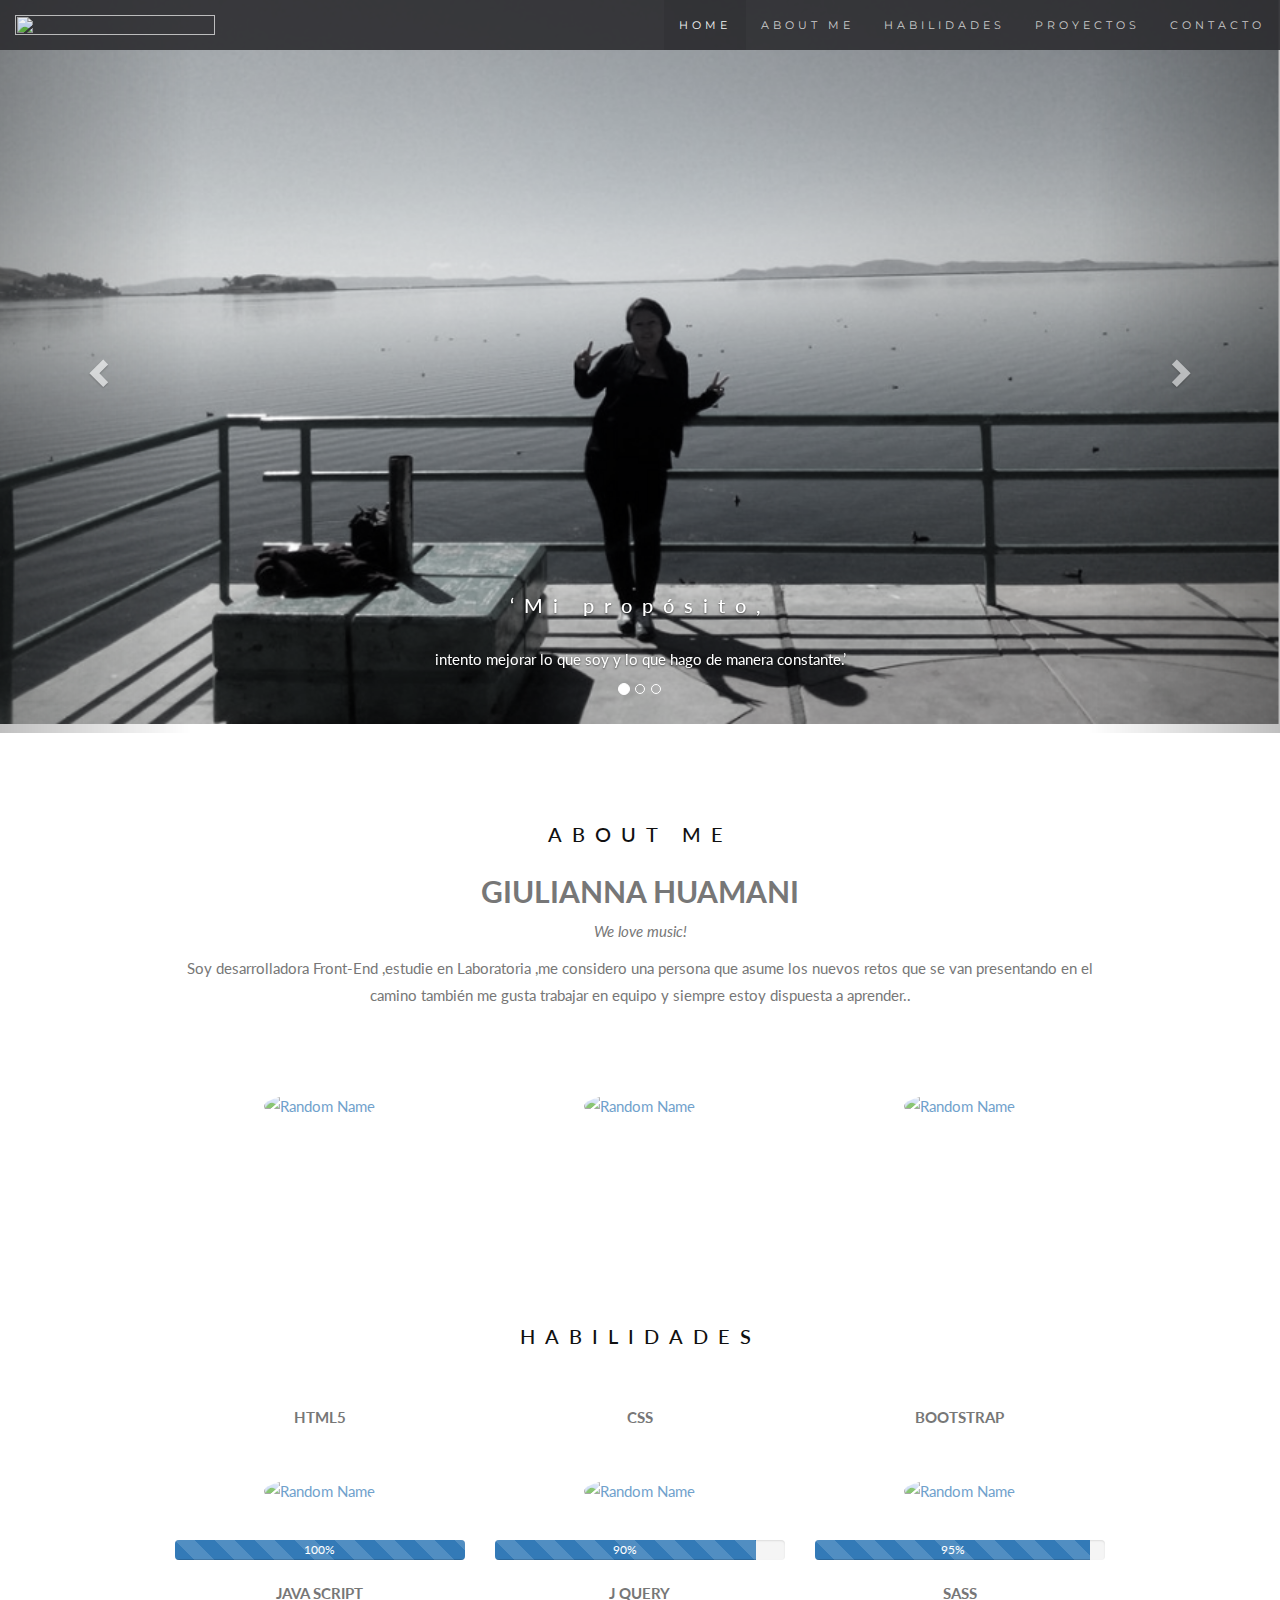
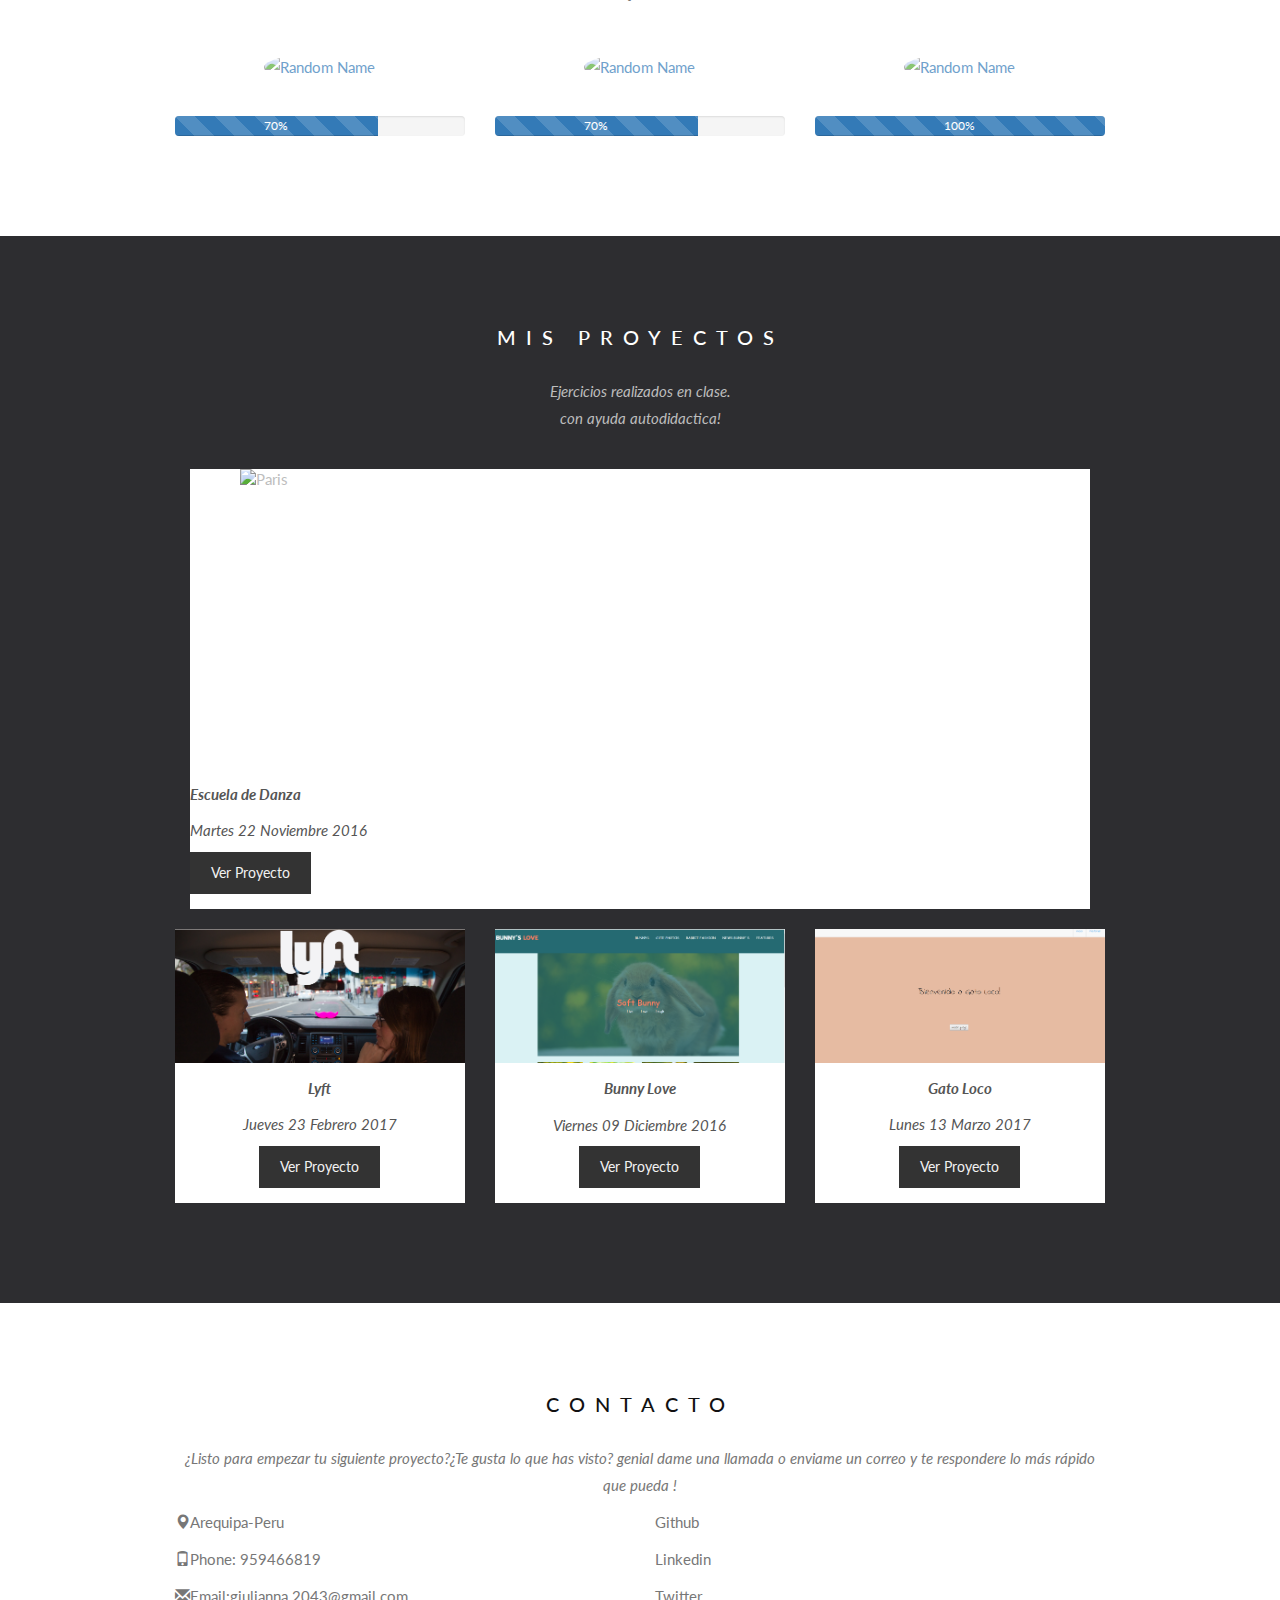
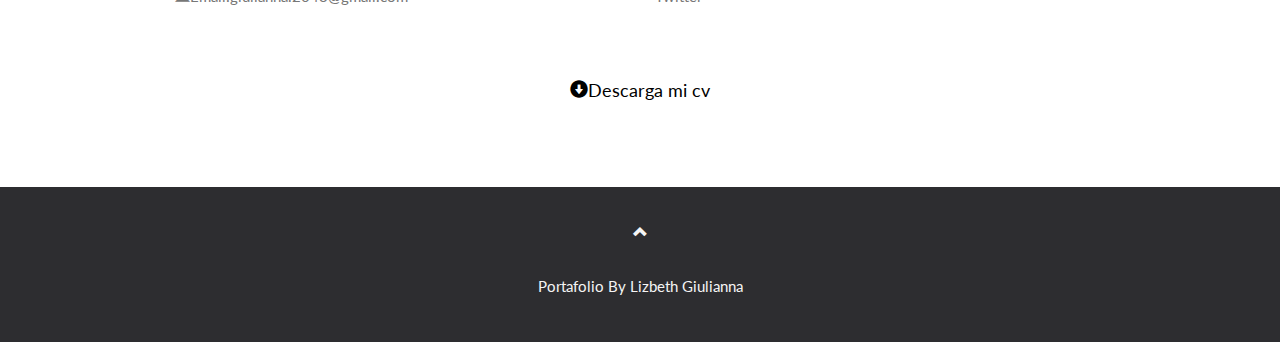
==== commit 9d88a675: "corrigiendo errores" ====
--- a/index.html
+++ b/index.html
@@ -1,4 +1,3 @@
-
 <!DOCTYPE html>
 <html lang="en">
 <head>
@@ -46,24 +45,24 @@
         <!-- Wrapper for slides -->
         <div class="carousel-inner" role="listbox">
             <div class="item active">
-                <img src="img/ab.png" alt="New York" width="1200" height="700">
+                <img src="img/ab.png" alt="New York" width="100%" height="100%">
                 <div class="carousel-caption">
                   <h3>‘Mi propósito,</h3>
                   <p> intento mejorar lo que soy y lo que hago de manera constante.’</p>
                 </div>      
             </div>
             <div class="item">
-                <img src="img/D.jpg" alt="Chicago" width="1200" height="700">
+                <img src="img/D.jpg" alt="Chicago" width="100%" height="100%">
                 <div class="carousel-caption">
                   <h3>Si se puede imaginar</h3>
                   <p>Se puede programar.</p>
                 </div>      
             </div>
             <div class="item">
-                <img src="img/DS.jpeg" alt="Los Angeles" width="1200" height="700">
+                <img src="img/DS.jpeg" alt="Los Angeles" width="100%" height="100%">
                 <div class="carousel-caption">
-                  <h3>xxxxxxxxxx</h3>
-                  <p>xxxxxxxxxxxxxxxxxxxxxxxxxxxxxxxxxxxxxxxxxxxxxxxxxx</p>
+                  <h3>La vida es mas emocionante cuando</h3>
+                  <p>tu eres quien la PROGRAMA</p>
                 </div>      
             </div>
         </div>
@@ -89,35 +88,36 @@
             <div class="col-sm-4">
                 <p class="text-center"><strong></strong></p><br>
                 <a href="#demo" data-toggle="collapse">
-                    <img src="img/ab.png" class="img-circle person" alt="Random Name" width="255" height="255">
+                    <img src="img/yo.png" class="img-circle person" alt="Random Name" width="255" height="255">
                 </a>
-                <div id="demo" class="collapse">
+
+                <!--<div id="demo" class="collapse">
                     <p>Guitarist and Lead Vocalist</p>
                     <p>Loves long walks on the beach</p>
                     <p>Member since 1988</p>
-                </div>
+                </div>-->
             </div>
         <div class="col-sm-4">
             <p class="text-center"><strong></strong></p><br>
                 <a href="#demo2" data-toggle="collapse">
                 <img src="img/ww.jpg" class="img-circle person" alt="Random Name" width="255" height="255">
                 </a>
-            <div id="demo2" class="collapse">
-                <p>Drummer</p>
-                <p>Loves drummin'</p>
-                <p>Member since 1988</p>
-            </div>
-        </div>
-        <div class="col-sm-4">
-            <p class="text-center"><strong>Name</strong></p><br>
+            <!--<div id="demo" class="collapse">
+                    <p>Guitarist and Lead Vocalist</p>
+                    <p>Loves long walks on the beach</p>
+                    <p>Member since 1988</p>
+                </div>-->
+        </div>
+        <div class="col-sm-4">
+            <p class="text-center"><strong></strong></p><br>
             <a href="#demo3" data-toggle="collapse">
                 <img src="img/FILE629.JPG" class="img-circle person" alt="Random Name" width="255" height="255">
             </a>
-            <div id="demo3" class="collapse">
-                <p>Bass player</p>
-                <p>Loves math</p>
-                <p>Member since 2005</p>
-            </div>
+        <!--<div id="demo" class="collapse">
+                <p>Guitarist and Lead Vocalist</p>
+                <p>Loves long walks on the beach</p>
+                <p>Member since 1988</p>
+            </div>-->
         </div>
         </div>
     </div>
@@ -131,10 +131,8 @@
             <a href="#demo" data-toggle="collapse">
                 <img src="img/html5.png" class="img-circle person" alt="Random Name" width="255" height="255">
             </a>
-            <div id="demo" class="collapse">
-                <p>Guitarist and Lead Vocalist</p>
-                <p>Loves long walks on the beach</p>
-                <p>Member since 1988</p>
+            <div class="progress">
+                <div class="progress-bar progress-bar-striped active"  aria-valuenow="40" aria-valuemin="0" aria-valuemax="100" style=" width:100%;">100%</div>
             </div>
         </div>
         <div class="col-sm-4">
@@ -142,10 +140,8 @@
             <a href="#demo2" data-toggle="collapse">
                 <img src="img/css3.jpg" class="img-circle person" alt="Random Name" width="255" height="255">
             </a>
-            <div id="demo2" class="collapse">
-                <p>Drummer</p>
-                <p>Loves drummin'</p>
-                <p>Member since 1988</p>
+            <div class="progress">
+                <div class="progress-bar progress-bar-striped active"  aria-valuenow="40" aria-valuemin="0" aria-valuemax="100" style=" width:90%;">90%</div>
             </div>
         </div>
         <div class="col-sm-4">
@@ -153,45 +149,37 @@
             <a href="#demo3" data-toggle="collapse">
                 <img src="img/Bootstrap.png" class="img-circle person" alt="Random Name" width="255" height="255">
             </a>
-            <div id="demo3" class="collapse">
-                <p>Bass player</p>
-                <p>Loves math</p>
-                <p>Member since 2005</p>
-            </div>
-        </div>
-  </div>
+            <div class="progress">
+                <div class="progress-bar progress-bar-striped active"  aria-valuenow="40" aria-valuemin="0" aria-valuemax="100" style=" width:95%;">95%</div>
+            </div>
+        </div>
+    </div>
     <div class="row">
         <div class="col-sm-4">
             <p class="text-center"><strong>JAVA SCRIPT</strong></p><br>
             <a href="#demo" data-toggle="collapse">
-                <img src="img/js.png" class="img-circle person" alt="Random Name" width="255" height="255">
-            </a>
-            <div id="demo" class="collapse">
-                <p>Guitarist and Lead Vocalist</p>
-                <p>Loves long walks on the beach</p>
-                <p>Member since 1988</p>
+                <img src="img/javascript.png" class="img-circle person" alt="Random Name" width="180px" height="180px">
+            </a>
+            <div class="progress">
+                <div class="progress-bar progress-bar-striped active"  aria-valuenow="40" aria-valuemin="0" aria-valuemax="100" style=" width:70%;">70%</div>
             </div>
         </div>
         <div class="col-sm-4">
             <p class="text-center"><strong>J QUERY</strong></p><br>
             <a href="#demo2" data-toggle="collapse">
-                <img src="img/jquery.png" class="img-circle person" alt="Random Name" width="255" height="255">
-            </a>
-            <div id="demo2" class="collapse">
-                <p>Drummer</p>
-                <p>Loves drummin'</p>
-                <p>Member since 1988</p>
+                <img src="img/jquery-logo.png" class="img-circle person" alt="Random Name" width="255" height="255">
+            </a>
+            <div class="progress">
+                <div class="progress-bar progress-bar-striped active"  aria-valuenow="40" aria-valuemin="0" aria-valuemax="100" style=" width:70%;">70%</div>
             </div>
         </div>
         <div class="col-sm-4">
             <p class="text-center"><strong>SASS</strong></p><br>
             <a href="#demo3" data-toggle="collapse">
-                <img src="img/Logo-SASS.png" class="img-circle person" alt="Random Name" width="255" height="255">
-            </a>
-            <div id="demo3" class="collapse">
-                <p>Bass player</p>
-                <p>Loves math</p>
-                <p>Member since 2005</p>
+                <img src="img/color-1c4aab2b.png" class="img-circle person" alt="Random Name" width="255" height="255">
+            </a>
+            <div class="progress">
+                <div class="progress-bar progress-bar-striped active"  aria-valuenow="40" aria-valuemin="0" aria-valuemax="100" style=" width:100%;">100%</div>
             </div>
         </div>
     </div>
@@ -207,7 +195,7 @@
                 <img src="img/danza1.png" alt="Paris" width="800" height="300">
                 <p><strong>Escuela de Danza</strong></p>
                 <p>Martes 22 Noviembre 2016</p>
-                <a href="https://giulianna2043.github.io/danza/" class="btn" data-toggle="modal" data-target="#myModal">Ver Proyecto</a>
+                <a href="https://giulianna2043.github.io/danza/" class="btn">Ver Proyecto</a>
             </div>
         </div>
         <div class="row text-center">
@@ -216,15 +204,15 @@
                     <img src="img/lyft1.png" alt="Paris" width="400" height="300">
                     <p><strong>Lyft</strong></p>
                     <p>Jueves 23 Febrero 2017</p>
-                    <a href="https://giulianna2043.github.io/lyftt-jquery/" class="btn" data-toggle="modal" data-target="#myModal">Ver Proyecto</a>
+                    <a href="https://giulianna2043.github.io/lyftt-jquery/" class="btn" >Ver Proyecto</a>
                 </div>
             </div>
             <div class="col-sm-4">
                 <div class="thumbnail">
                     <img src="img/bunny1.png" alt="New York" width="400" height="300">
                     <p><strong>Bunny Love</strong></p>
-                    <p>Viernes 09 Diciembre 2016/p>
-                    <a href="https://giulianna2043.github.io/bunny" class="btn" data-toggle="modal" data-target="#myModal">Ver Proyecto</a>
+                    <p>Viernes 09 Diciembre 2016</p>
+                    <a href="https://giulianna2043.github.io/bunny-love/" class="btn" >Ver Proyecto</a>
                 </div>
             </div>
             <div class="col-sm-4">
@@ -232,7 +220,7 @@
                     <img src="img/michi1.png" alt="San Francisco" width="400" height="300">
                     <p><strong>Gato Loco</strong></p>
                     <p>Lunes 13 Marzo 2017</p>
-                    <a  href="https://giulianna2043.github.io/tres-en-raya/"class="btn" data-toggle="modal" data-target="#myModal">Ver Proyecto</a>
+                    <a  href="https://giulianna2043.github.io/tres-en-raya/" class="btn" >Ver Proyecto</a>
                 </div>
             </div>
         </div>
@@ -253,6 +241,9 @@
             <p><a class="icon-linkedin2 icono" href="https://www.linkedin.com/in/lizbeth-giulianna-huamani-mercado-0186ba132/"></span> Linkedin</a>
             <p><a class="icon-twitter icono"></span> Twitter</a>
         </div>
+    </div><br><br>
+    <div  class="text-center">
+        <a style="color:black;font-size:18px;text-decoration: none;" href="https://docs.google.com/document/d/1osITAIGJxGFAqrndPkg2SXPsRLc9nN4Xsfb7oRBuXb8/edit"> <span class="glyphicon glyphicon-circle-arrow-down"></span>Descarga mi cv</a>
     </div>
 </div>
 <!-- Footer -->
@@ -260,7 +251,7 @@
     <a class="up-arrow" href="#myPage" data-toggle="tooltip" title="TO TOP">
     <span class="glyphicon glyphicon-chevron-up"></span>
     </a><br><br>
-    <p>Portafolio <a href="https://www.w3schools.com" data-toggle="tooltip" title="Visit w3schools">By Lizbeth Giulianna </a></p> 
+    <p>Portafolio <a href="" data-toggle="tooltip" title="">By Lizbeth Giulianna </a></p> 
 </footer>
 </body>
 </html>
--- a/css/main.css
+++ b/css/main.css
@@ -24,13 +24,16 @@
 .carousel-inner img {
   -webkit-filter: grayscale(90%);
   filter: grayscale(90%);
-  /* make all photos black and white */
   width: 100%;
   /* Set width to 100% */
   margin: auto; }
 
 .carousel-caption h3 {
   color: #fff !important; }
+
+.item {
+  height: 733px;
+  width: 100%; }
 
 @media (max-width: 600px) {
   .carousel-caption {
@@ -135,18 +138,9 @@
   color: #777;
   text-decoration: none; }
 
-.form-control {
-  border-radius: 0; }
-
-textarea {
-  resize: none; }
-
 /*-------------------media queris-------------------------------------*/
 @media (max-width: 600px) {
   .danza {
-    display: none;
-  }
-}
-
+    display: none; } }
 
 /*# sourceMappingURL=main.css.map */
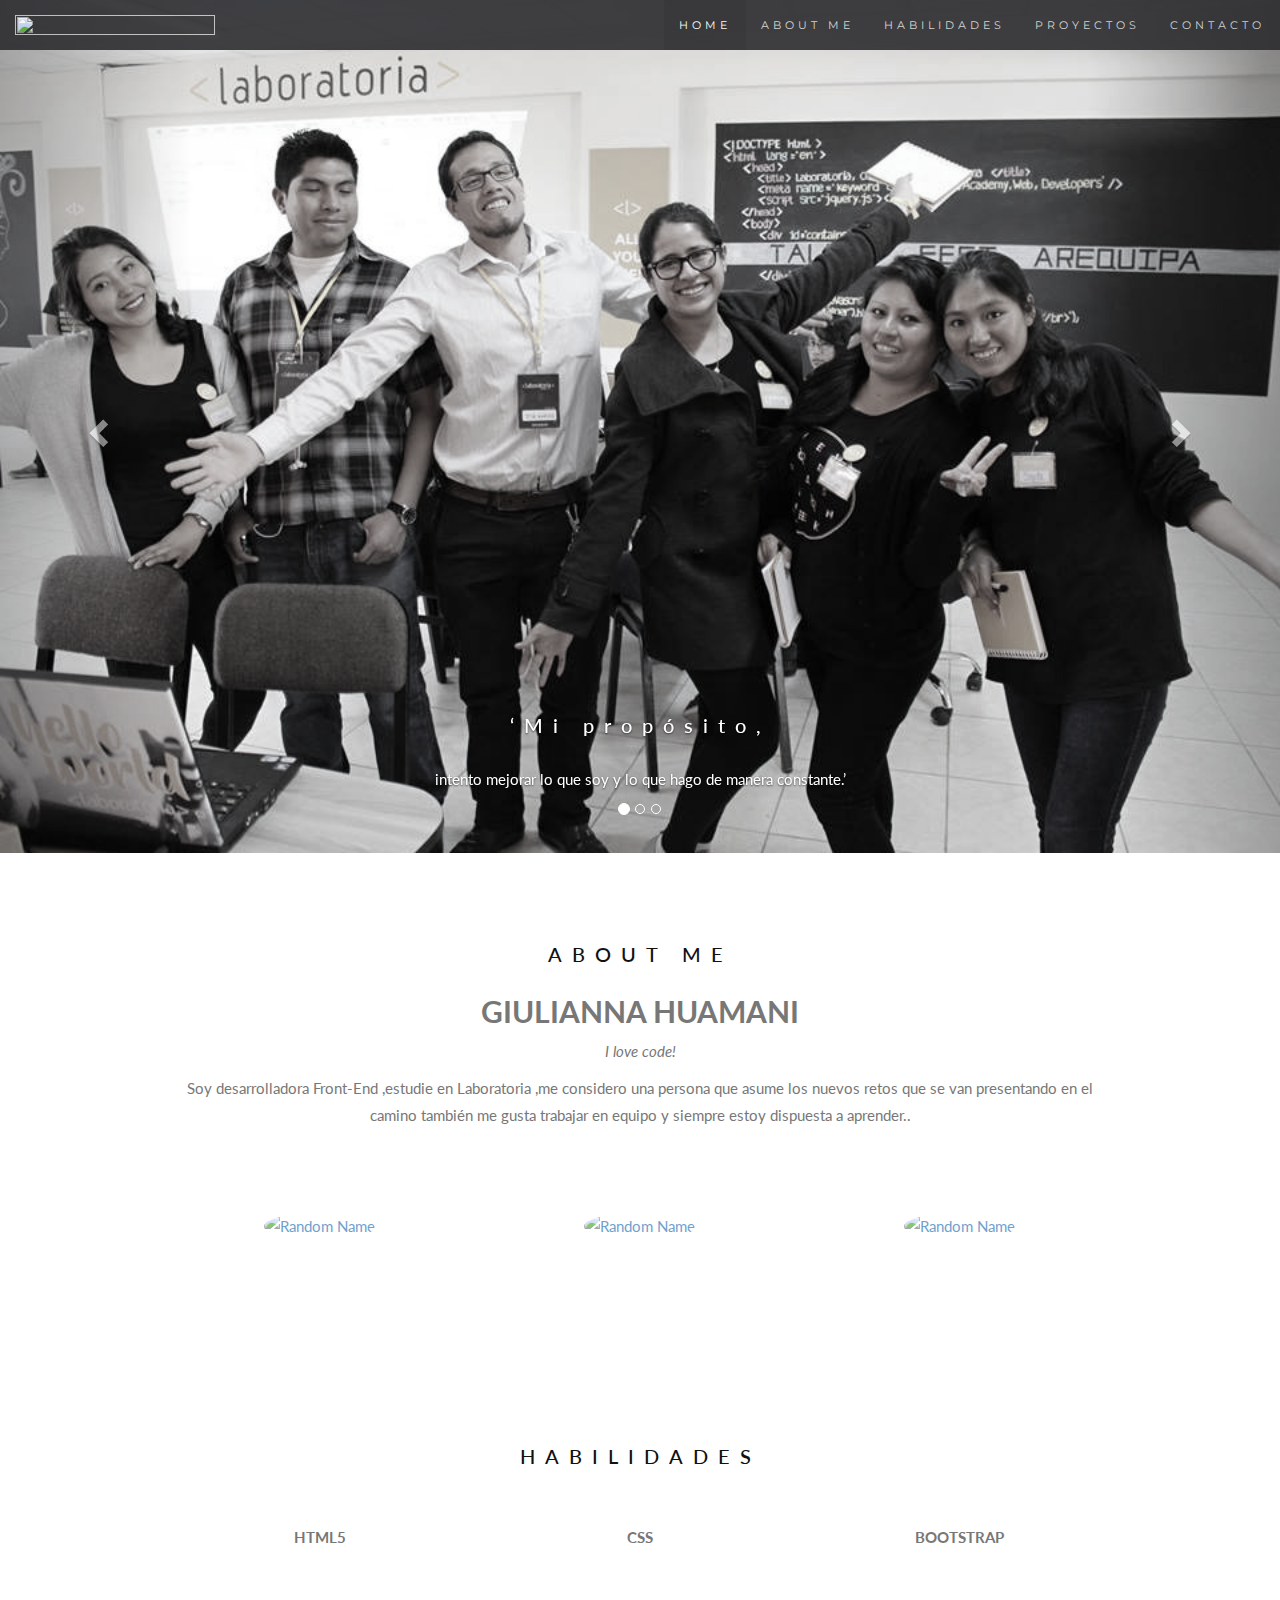
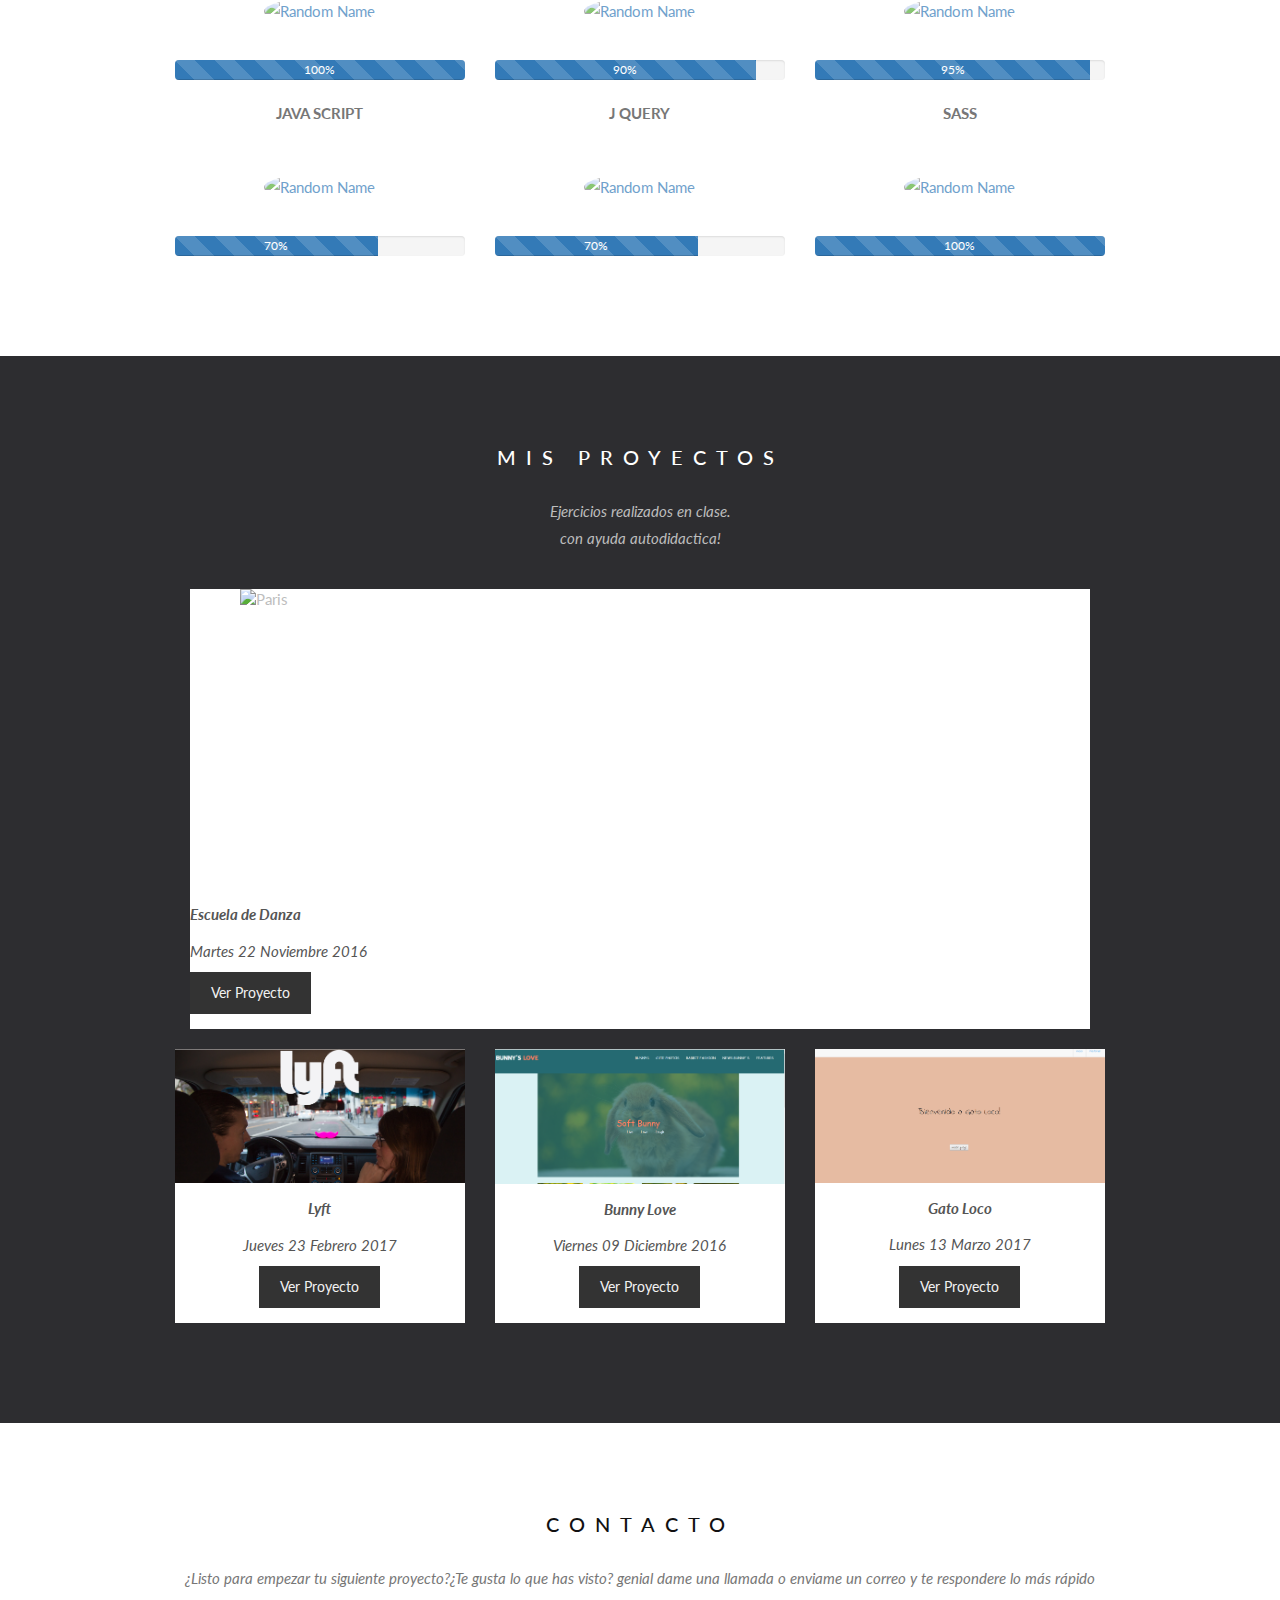
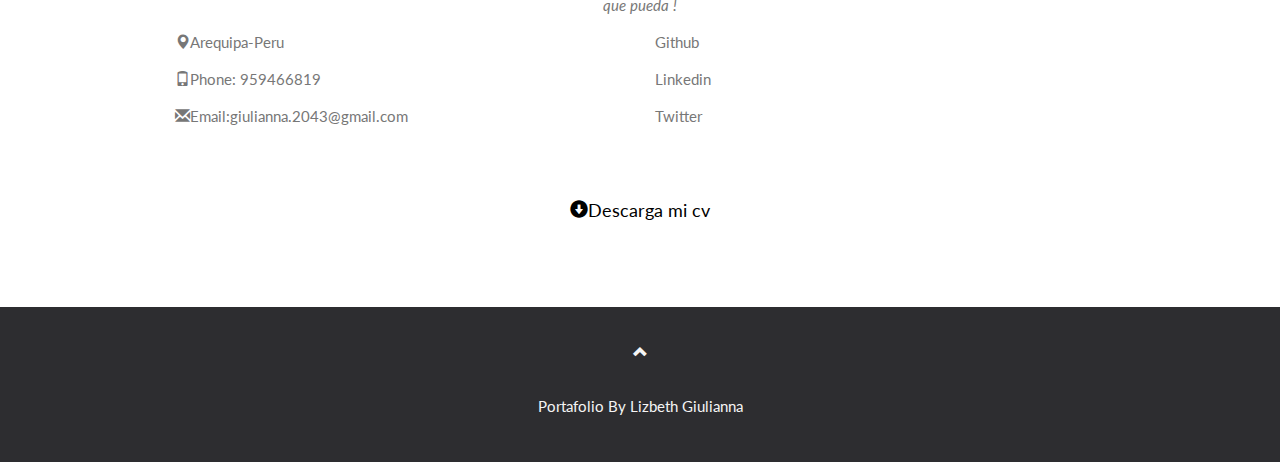
==== commit 3c8267b2: "responsive ok" ====
--- a/index.html
+++ b/index.html
@@ -45,21 +45,21 @@
         <!-- Wrapper for slides -->
         <div class="carousel-inner" role="listbox">
             <div class="item active">
-                <img src="img/ab.png" alt="New York" width="100%" height="100%">
+                <img src="img/nuevo.jpg" alt="New York" width="100%" height="auto">
                 <div class="carousel-caption">
                   <h3>‘Mi propósito,</h3>
                   <p> intento mejorar lo que soy y lo que hago de manera constante.’</p>
                 </div>      
             </div>
             <div class="item">
-                <img src="img/D.jpg" alt="Chicago" width="100%" height="100%">
+                <img src="img/D.jpg" alt="Chicago" width="100%" height="auto">
                 <div class="carousel-caption">
                   <h3>Si se puede imaginar</h3>
                   <p>Se puede programar.</p>
                 </div>      
             </div>
             <div class="item">
-                <img src="img/DS.jpeg" alt="Los Angeles" width="100%" height="100%">
+                <img src="img/bac.jpeg" alt="Los Angeles" width="100%" height="auto">
                 <div class="carousel-caption">
                   <h3>La vida es mas emocionante cuando</h3>
                   <p>tu eres quien la PROGRAMA</p>
@@ -81,7 +81,7 @@
     <div id="about" class="container text-center">
         <h3>ABOUT ME</h3>
         <h2> <b>GIULIANNA HUAMANI</b> </h2>
-        <p><em>We love music!</em></p>
+        <p><em>I love code!</em></p>
         <p>Soy desarrolladora Front-End ,estudie en Laboratoria ,me considero una persona que asume los nuevos retos que se van presentando en el camino también me gusta trabajar en equipo y siempre estoy dispuesta a aprender..</p>
         <br>
         <div class="row">
--- a/css/main.css
+++ b/css/main.css
@@ -30,10 +30,6 @@
 
 .carousel-caption h3 {
   color: #fff !important; }
-
-.item {
-  height: 733px;
-  width: 100%; }
 
 @media (max-width: 600px) {
   .carousel-caption {
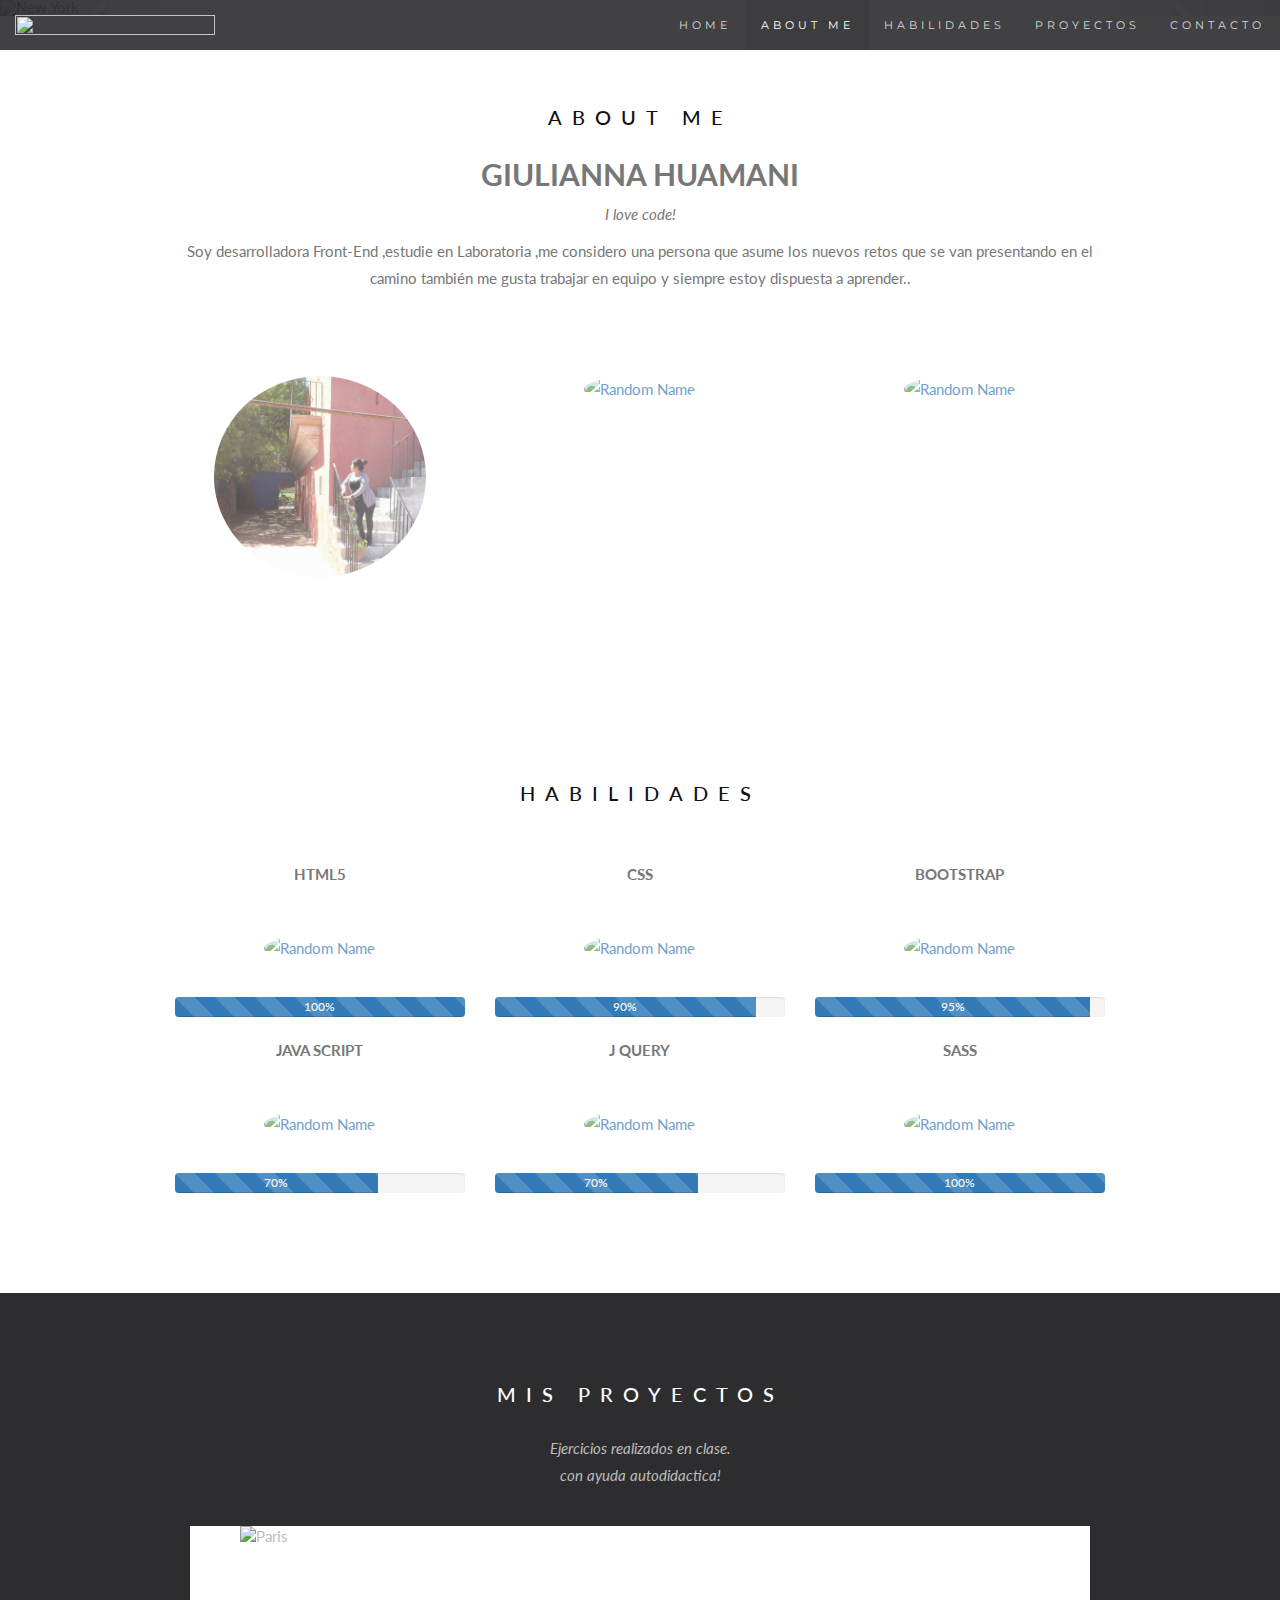
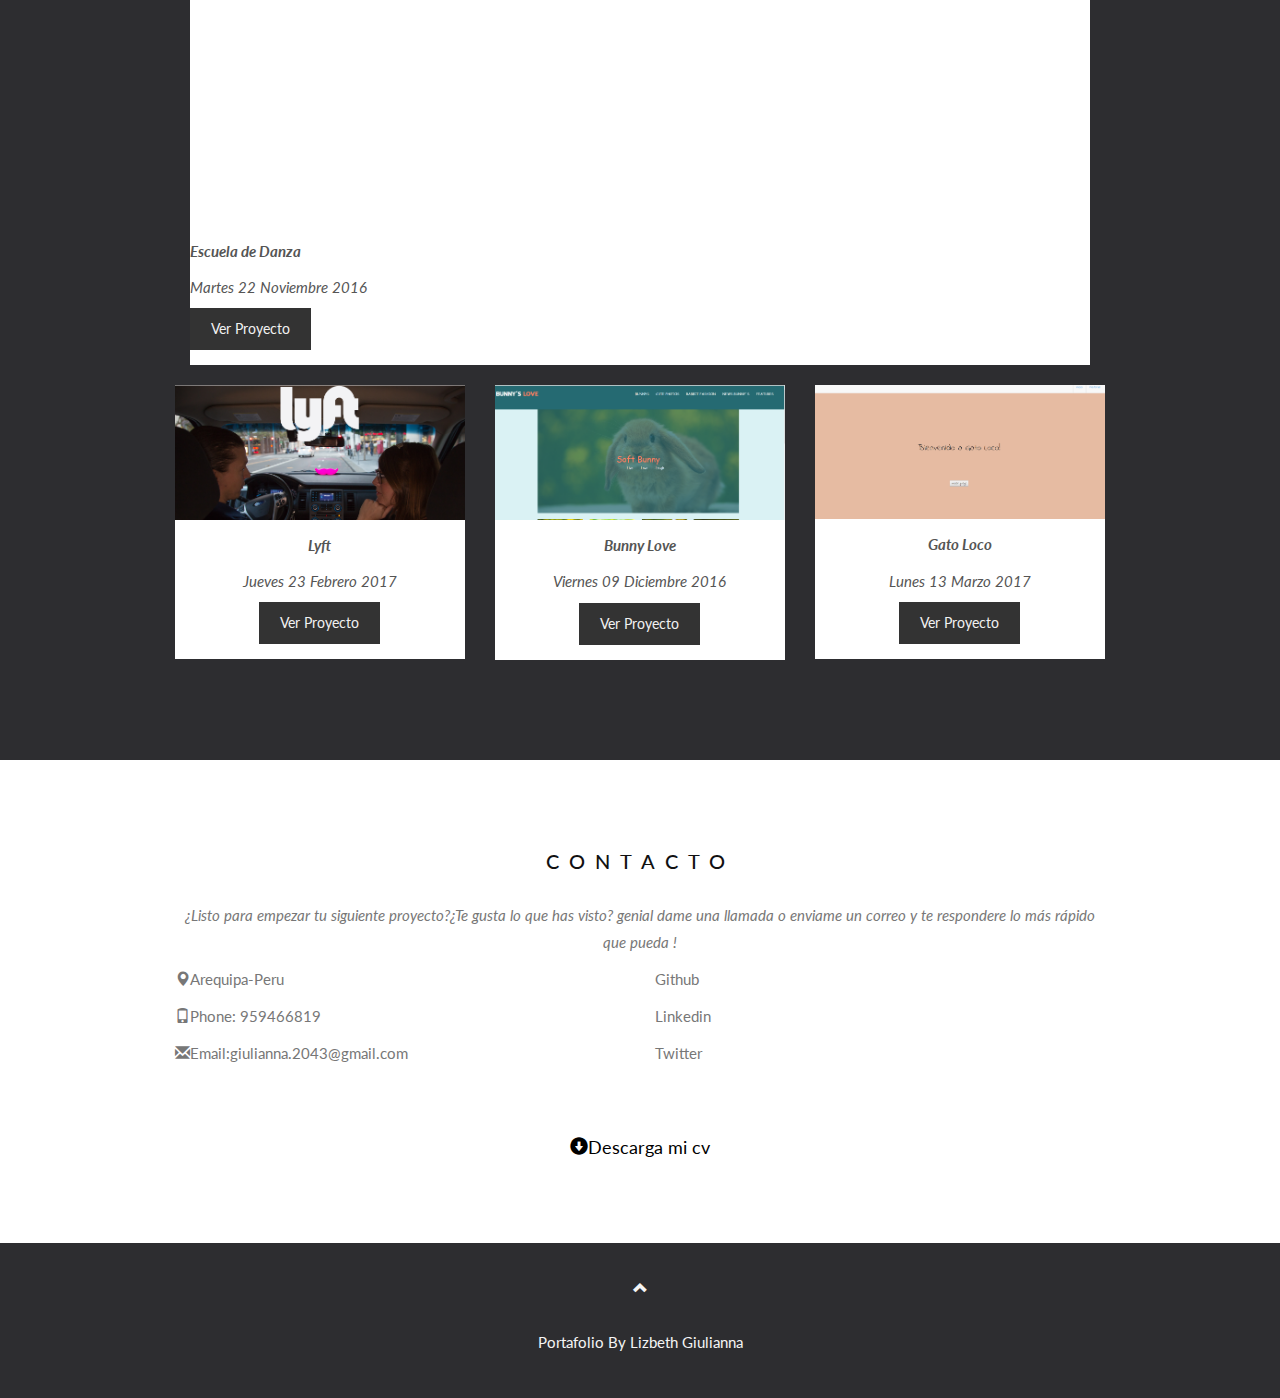
==== commit 96b81fdb: "actualizar" ====
--- a/index.html
+++ b/index.html
@@ -21,7 +21,7 @@
             <span class="icon-bar"></span>
             <span class="icon-bar"></span>                        
           </button>
-          <a class="navbar-brand" href="#myPage"><img width="200px" height="100px"  class="img-responsive"src="img/logotipo%20(1).png" alt=""></a>
+          <a class="navbar-brand" href="#myPage"><img src="img/logotipo%20(1).png"  width="200px" height="100px"  class="img-responsive" alt=""></a>
         </div>
         <div class="collapse navbar-collapse" id="myNavbar">
           <ul class="nav navbar-nav navbar-right">
@@ -45,21 +45,21 @@
         <!-- Wrapper for slides -->
         <div class="carousel-inner" role="listbox">
             <div class="item active">
-                <img src="img/nuevo.jpg" alt="New York" width="100%" height="auto">
+                <img src="img/D.jpg" alt="New York" width="100%" height="auto">
                 <div class="carousel-caption">
                   <h3>‘Mi propósito,</h3>
                   <p> intento mejorar lo que soy y lo que hago de manera constante.’</p>
                 </div>      
             </div>
             <div class="item">
-                <img src="img/D.jpg" alt="Chicago" width="100%" height="auto">
+                <img src="img/DS.jpeg" alt="Chicago" width="100%" height="auto">
                 <div class="carousel-caption">
                   <h3>Si se puede imaginar</h3>
                   <p>Se puede programar.</p>
                 </div>      
             </div>
             <div class="item">
-                <img src="img/bac.jpeg" alt="Los Angeles" width="100%" height="auto">
+                <img src="img/nuevo.jpg" alt="Los Angeles" width="100%" height="auto">
                 <div class="carousel-caption">
                   <h3>La vida es mas emocionante cuando</h3>
                   <p>tu eres quien la PROGRAMA</p>
@@ -88,7 +88,7 @@
             <div class="col-sm-4">
                 <p class="text-center"><strong></strong></p><br>
                 <a href="#demo" data-toggle="collapse">
-                    <img src="img/yo.png" class="img-circle person" alt="Random Name" width="255" height="255">
+                    <img src="img/siaaa.png" class="img-circle person" alt="Random Name" width="255" height="255">
                 </a>
 
                 <!--<div id="demo" class="collapse">
@@ -237,13 +237,13 @@
             <p><span class="glyphicon glyphicon-envelope"></span>Email:giulianna.2043@gmail.com</p>
         </div>
         <div class="col-md-6">
-            <p><a class=" icon-github icono" href="https://github.com/Giulianna2043"></span> Github</a></p>
-            <p><a class="icon-linkedin2 icono" href="https://www.linkedin.com/in/lizbeth-giulianna-huamani-mercado-0186ba132/"></span> Linkedin</a>
-            <p><a class="icon-twitter icono"></span> Twitter</a>
+            <p><a class=" icon-github icono" href="https://github.com/Giulianna2043"> Github</a></p>
+            <p><a class="icon-linkedin2 icono" href="https://www.linkedin.com/in/lizbeth-giulianna-huamani-mercado-0186ba132/"> Linkedin</a>
+            <p><a class="icon-twitter icono">Twitter</a>
         </div>
     </div><br><br>
     <div  class="text-center">
-        <a style="color:black;font-size:18px;text-decoration: none;" href="https://docs.google.com/document/d/1osITAIGJxGFAqrndPkg2SXPsRLc9nN4Xsfb7oRBuXb8/edit"> <span class="glyphicon glyphicon-circle-arrow-down"></span>Descarga mi cv</a>
+        <a style="color:black;font-size:18px;text-decoration: none;" href="cv.pdf" download="cv"> <span class="glyphicon glyphicon-circle-arrow-down"></span>Descarga mi cv</a>
     </div>
 </div>
 <!-- Footer -->
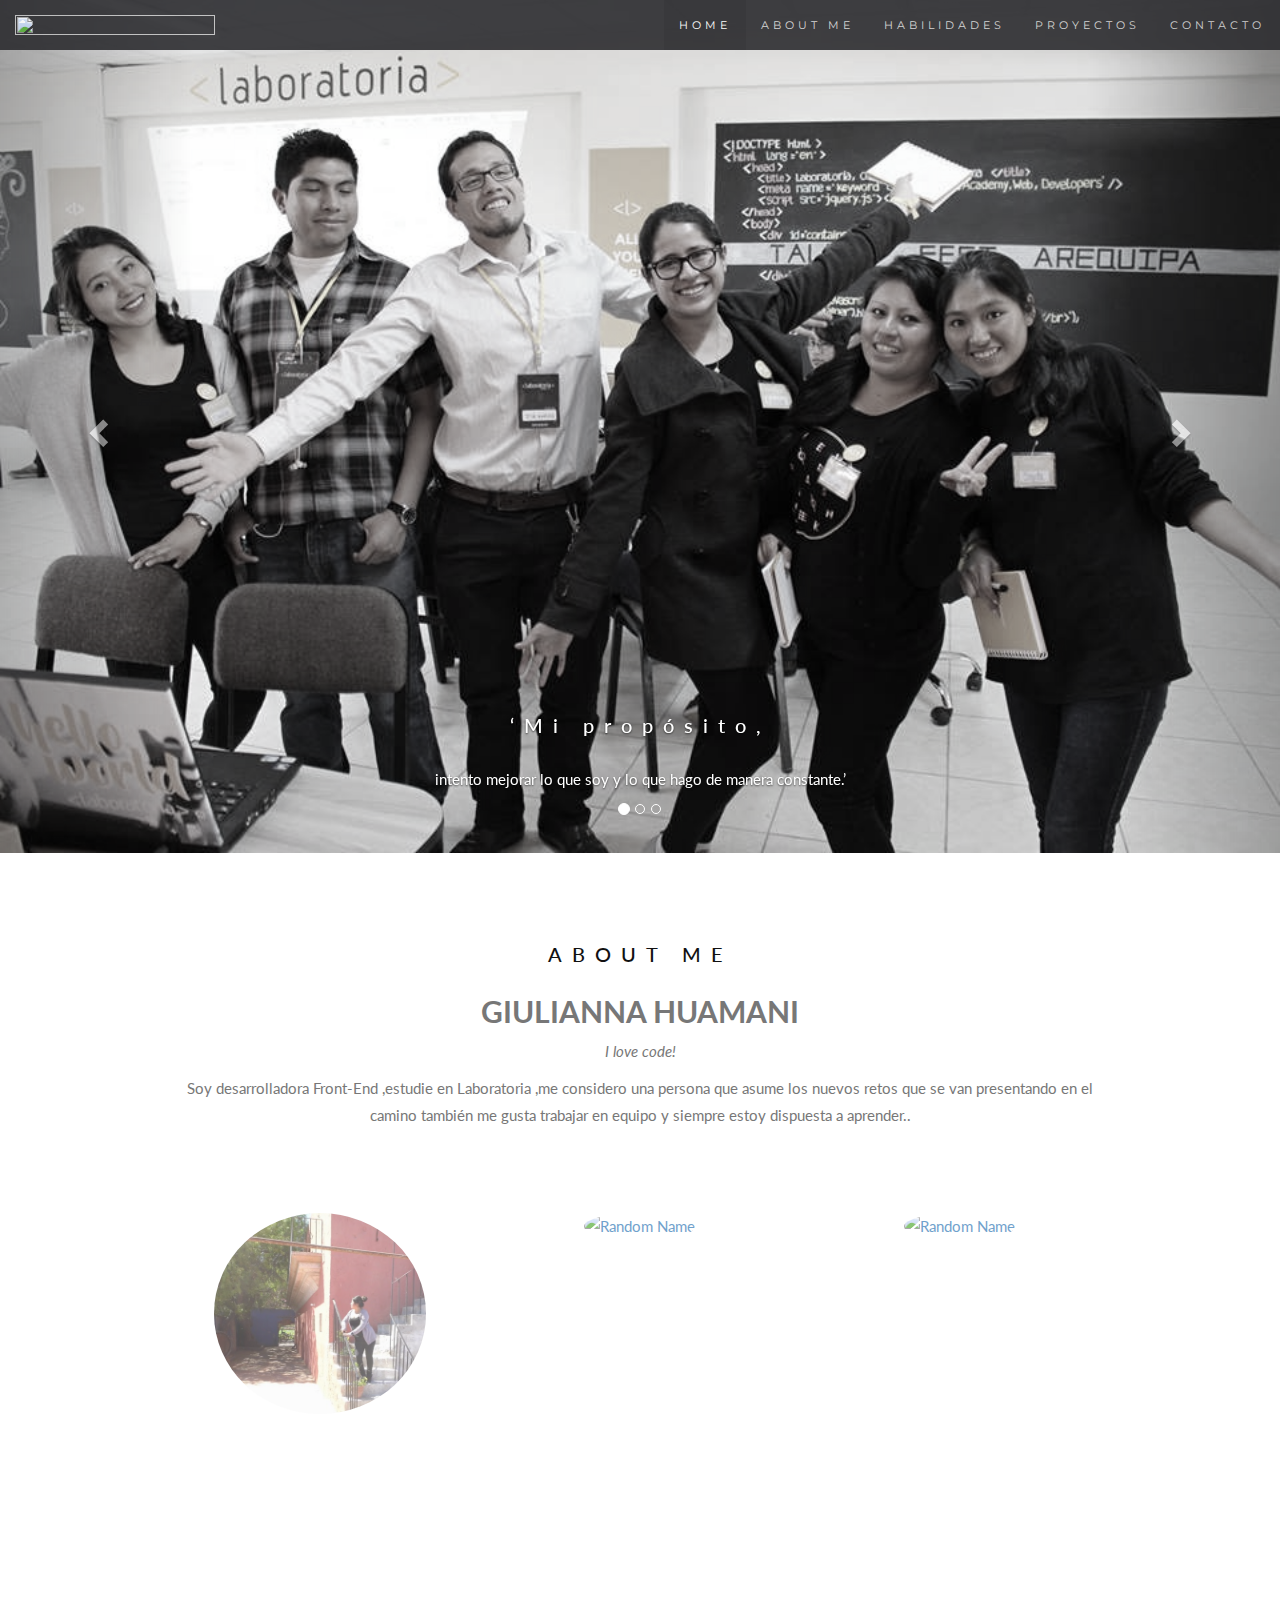
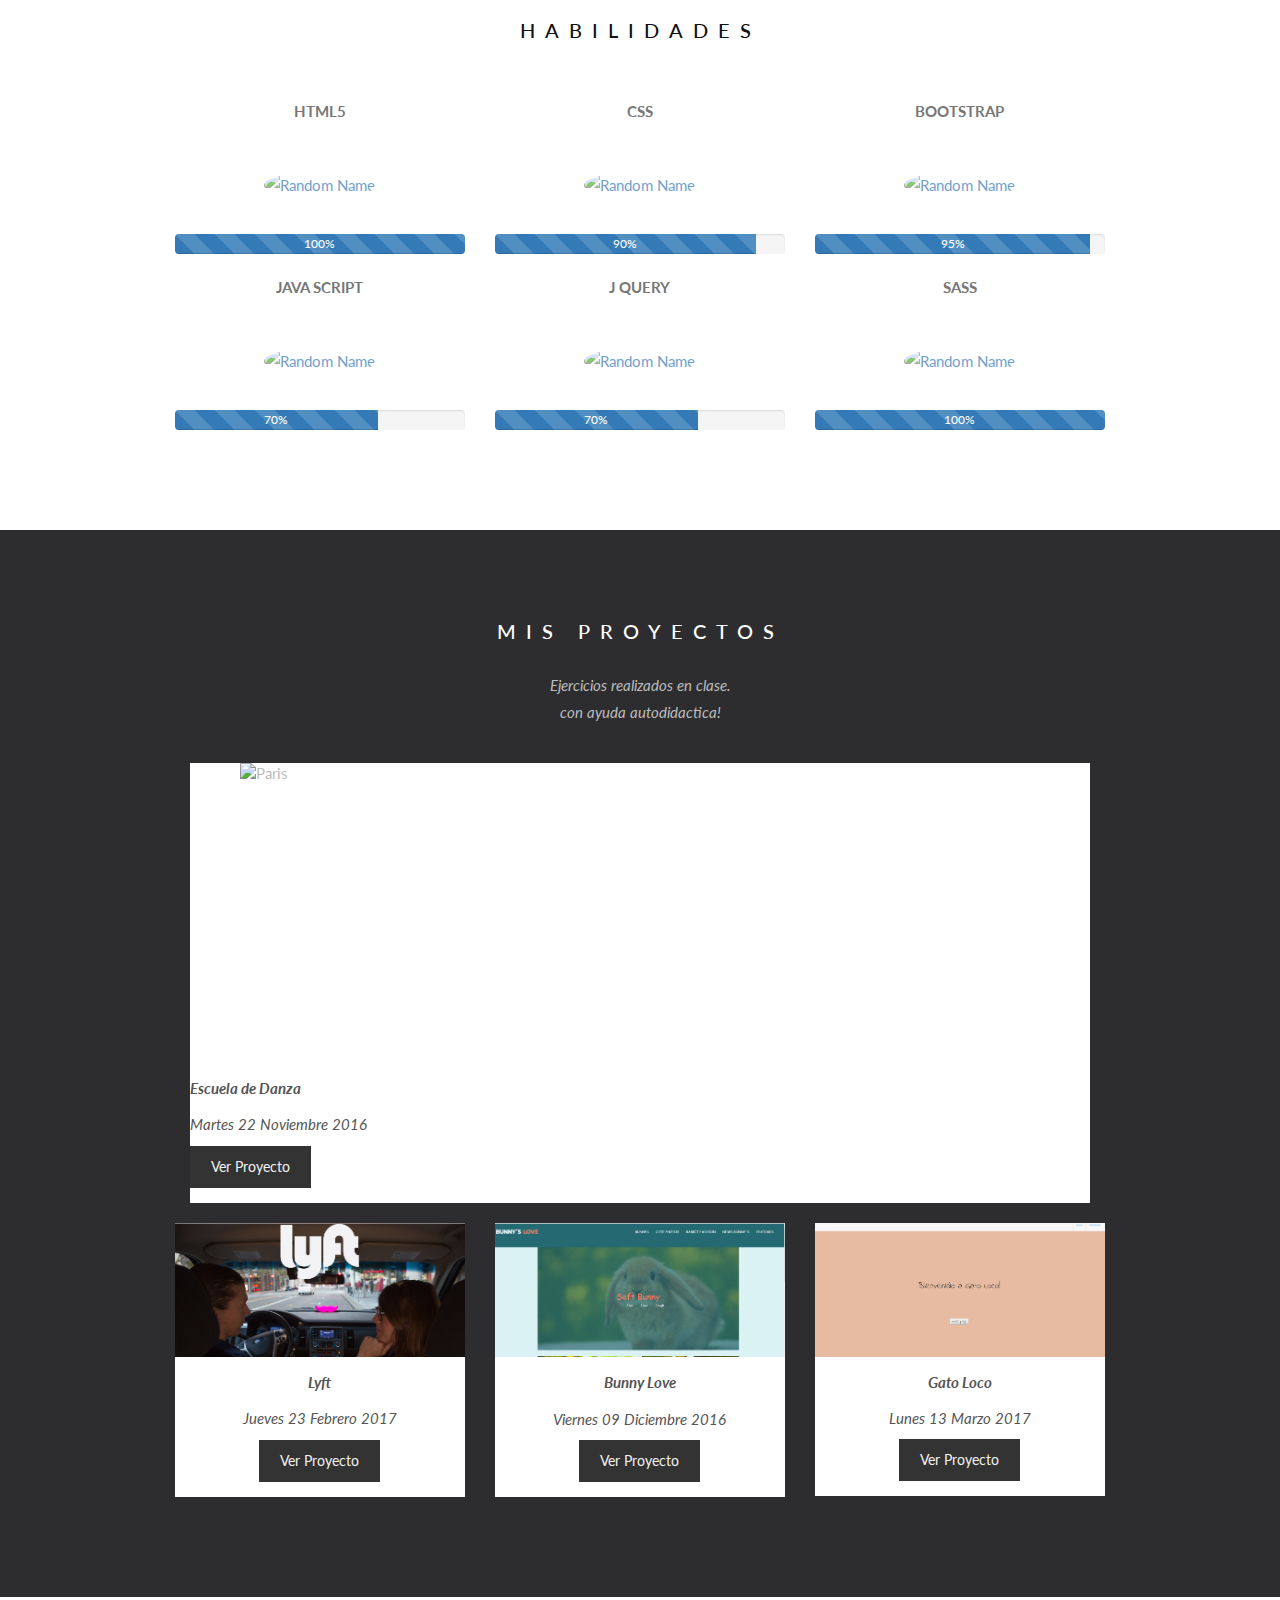
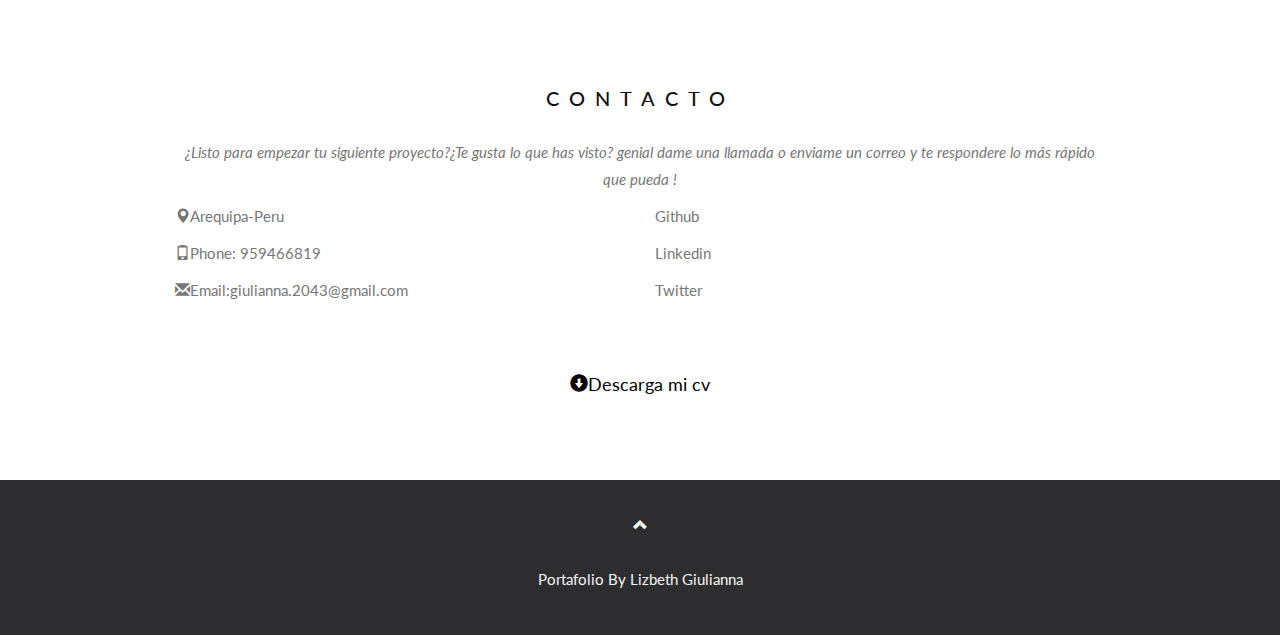
==== commit ee068386: "actualixa" ====
--- a/index.html
+++ b/index.html
@@ -45,21 +45,21 @@
         <!-- Wrapper for slides -->
         <div class="carousel-inner" role="listbox">
             <div class="item active">
-                <img src="img/D.jpg" alt="New York" width="100%" height="auto">
+                <img src="img/nuevo.jpg" alt="New York" width="100%" height="auto">
                 <div class="carousel-caption">
                   <h3>‘Mi propósito,</h3>
                   <p> intento mejorar lo que soy y lo que hago de manera constante.’</p>
                 </div>      
             </div>
             <div class="item">
-                <img src="img/DS.jpeg" alt="Chicago" width="100%" height="auto">
+                <img src="img/nn.jpg" alt="Chicago" width="100%" height="auto">
                 <div class="carousel-caption">
                   <h3>Si se puede imaginar</h3>
                   <p>Se puede programar.</p>
                 </div>      
             </div>
             <div class="item">
-                <img src="img/nuevo.jpg" alt="Los Angeles" width="100%" height="auto">
+                <img src="img/D.jpg" alt="Los Angeles" width="100%" height="auto">
                 <div class="carousel-caption">
                   <h3>La vida es mas emocionante cuando</h3>
                   <p>tu eres quien la PROGRAMA</p>
@@ -226,7 +226,7 @@
         </div>
     </div>
 </div>
-<!-- Container (Contact Section) -->
+<!-- Container (Contact) -->
 <div id="contacto" class="container">
     <h3 class="text-center">CONTACTO</h3>
     <p class="text-center"><em>¿Listo para empezar tu siguiente proyecto?¿Te gusta lo que has visto? genial dame una llamada o enviame un correo y te respondere lo más rápido que pueda !</em></p>
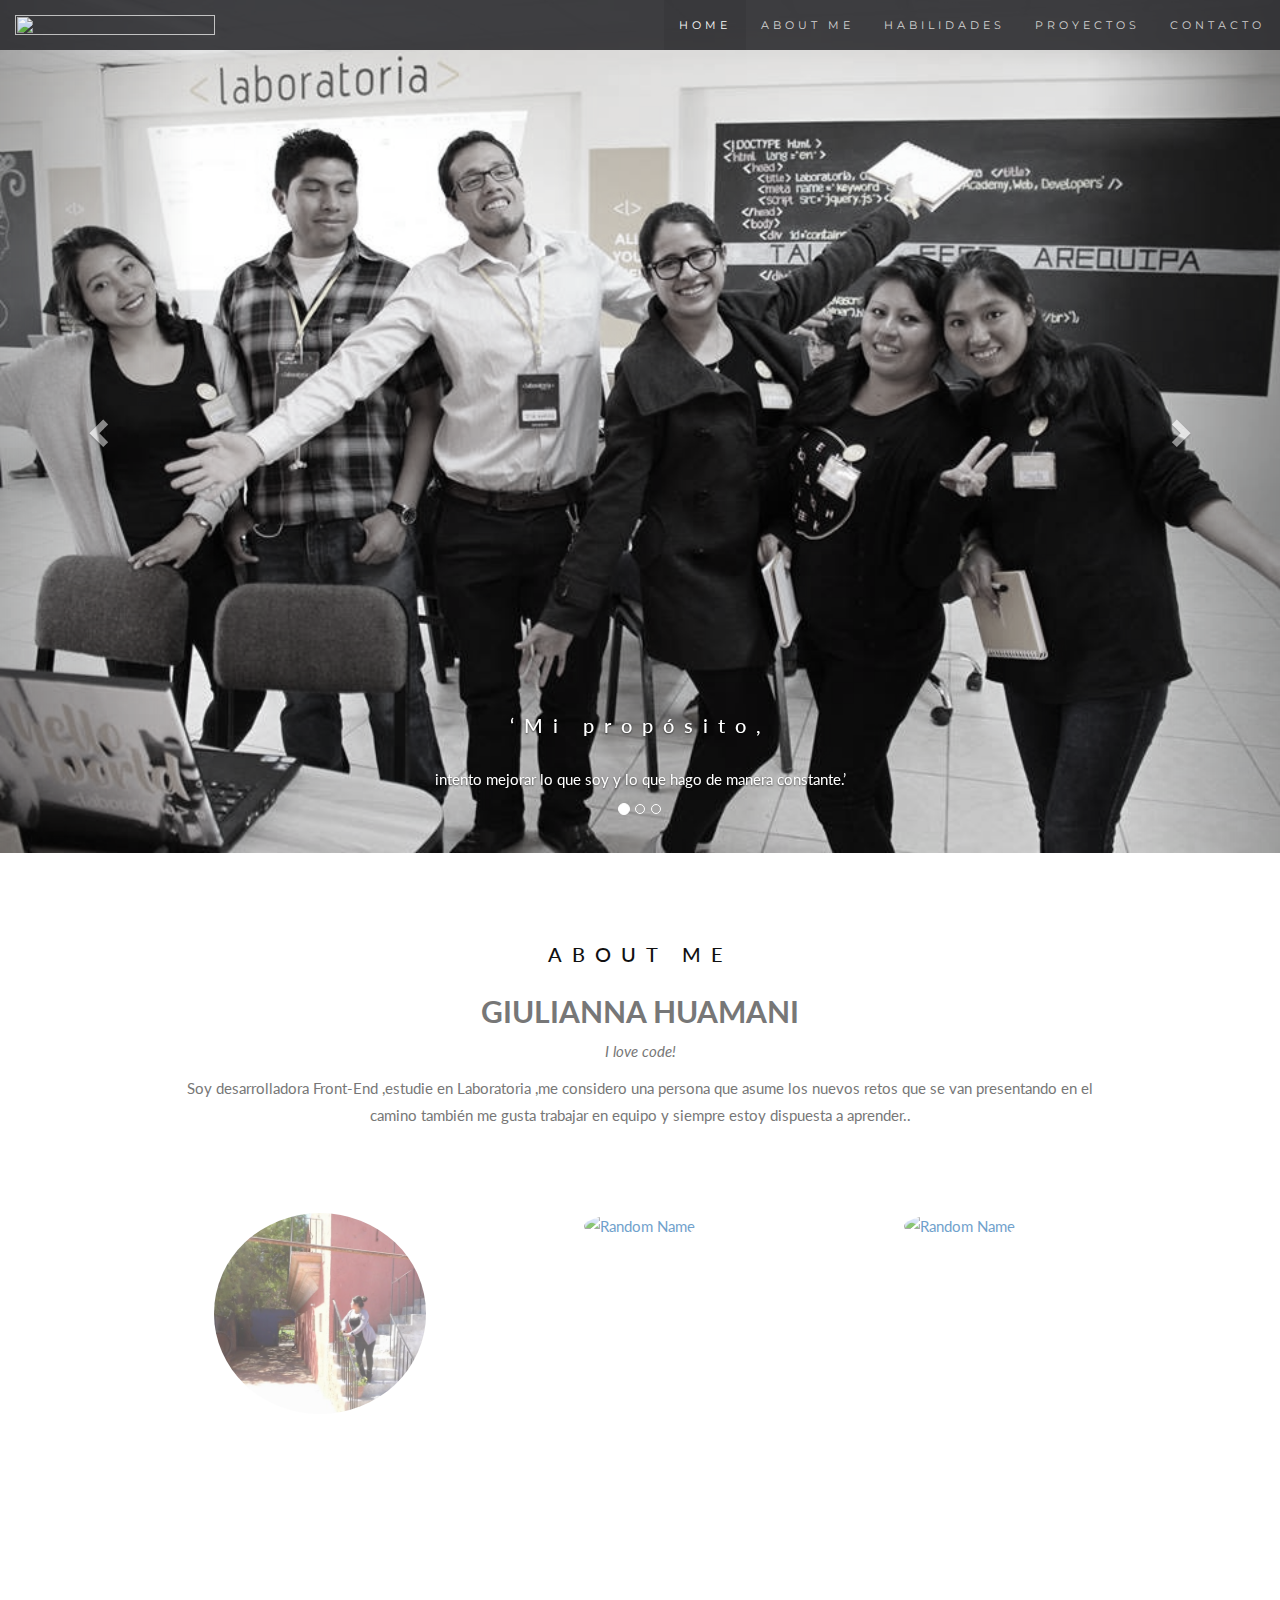
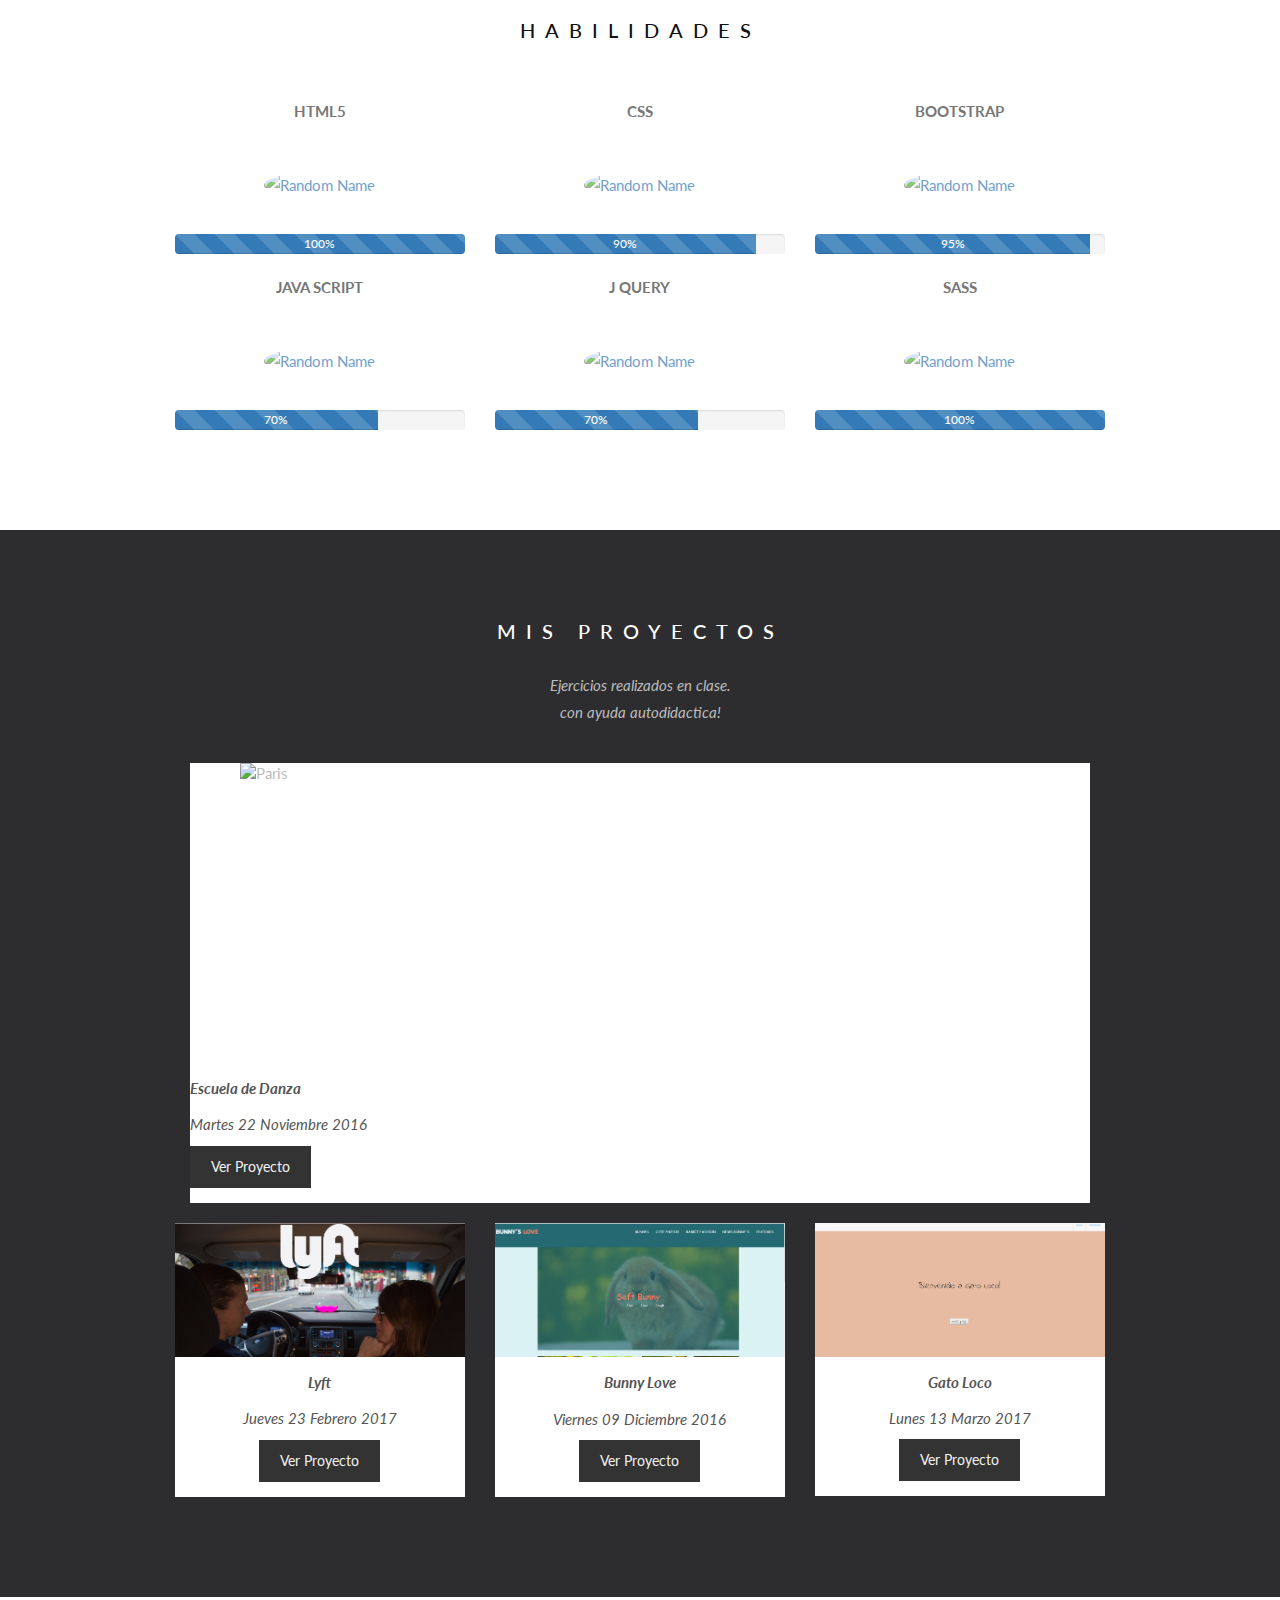
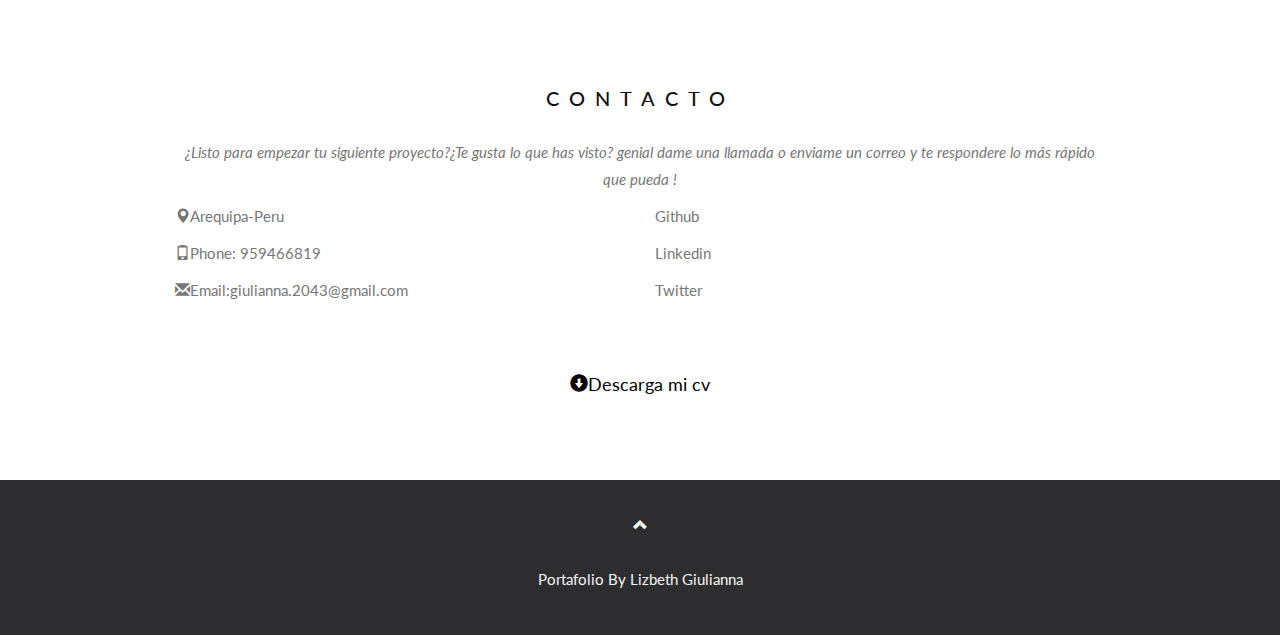
==== commit 04ff6e16: "acomodand" ====
--- a/index.html
+++ b/index.html
@@ -14,26 +14,26 @@
 </head>
 <body id="myPage" data-spy="scroll" data-target=".navbar" data-offset="50">
     <nav class="navbar navbar-default navbar-fixed-top">
-      <div class="container-fluid">
-        <div class="navbar-header">
-          <button type="button" class="navbar-toggle" data-toggle="collapse" data-target="#myNavbar">
-            <span class="icon-bar"></span>
-            <span class="icon-bar"></span>
-            <span class="icon-bar"></span>                        
-          </button>
-          <a class="navbar-brand" href="#myPage"><img src="img/logotipo%20(1).png"  width="200px" height="100px"  class="img-responsive" alt=""></a>
-        </div>
-        <div class="collapse navbar-collapse" id="myNavbar">
-          <ul class="nav navbar-nav navbar-right">
-            <li><a href="#myPage">HOME</a></li>
-            <li><a href="#about">ABOUT ME</a></li>
-            <li><a href="#habilidades">HABILIDADES</a></li>
-            <li><a href="#proyecto">PROYECTOS</a></li>
-            <li><a href="#contacto">CONTACTO</a></li>
-            <li class="dropdown">
-          </ul>
-        </div>
-      </div>
+        <div class="container-fluid">
+            <div class="navbar-header">
+              <button type="button" class="navbar-toggle" data-toggle="collapse" data-target="#myNavbar">
+                <span class="icon-bar"></span>
+                <span class="icon-bar"></span>
+                <span class="icon-bar"></span>                        
+              </button>
+              <a class="navbar-brand" href="#myPage"><img src="img/logotipo%20(1).png"  width="200px" height="100px"  class="img-responsive" alt=""></a>
+            </div>
+            <div class="collapse navbar-collapse" id="myNavbar">
+              <ul class="nav navbar-nav navbar-right">
+                <li><a href="#myPage">HOME</a></li>
+                <li><a href="#about">ABOUT ME</a></li>
+                <li><a href="#habilidades">HABILIDADES</a></li>
+                <li><a href="#proyecto">PROYECTOS</a></li>
+                <li><a href="#contacto">CONTACTO</a></li>
+                <li class="dropdown">
+              </ul>
+            </div>
+        </div>
     </nav>
     <div id="myCarousel" class="carousel slide" data-ride="carousel">
         <!-- Indicators -->
@@ -61,12 +61,12 @@
             <div class="item">
                 <img src="img/D.jpg" alt="Los Angeles" width="100%" height="auto">
                 <div class="carousel-caption">
-                  <h3>La vida es mas emocionante cuando</h3>
+                  <h3>La vida es más emocionante cuando</h3>
                   <p>tu eres quien la PROGRAMA</p>
                 </div>      
             </div>
         </div>
-        <!-- Left and right controls -->
+        <!-- Left and right  -->
         <a class="left carousel-control" href="#myCarousel" role="button" data-slide="prev">
             <span class="glyphicon glyphicon-chevron-left" aria-hidden="true"></span>
             <span class="sr-only">Previous</span>
@@ -126,7 +126,7 @@
     <h3>HABILIDADES</h3>
     <br>
     <div class="row">
-        <div class="col-sm-4">
+        <div class="col-sm-4 ">
             <p class="text-center"><strong>HTML5</strong></p><br>
             <a href="#demo" data-toggle="collapse">
                 <img src="img/html5.png" class="img-circle person" alt="Random Name" width="255" height="255">
@@ -229,7 +229,7 @@
 <!-- Container (Contact) -->
 <div id="contacto" class="container">
     <h3 class="text-center">CONTACTO</h3>
-    <p class="text-center"><em>¿Listo para empezar tu siguiente proyecto?¿Te gusta lo que has visto? genial dame una llamada o enviame un correo y te respondere lo más rápido que pueda !</em></p>
+    <p id="acomodar" class="text-center"><em>¿Listo para empezar tu siguiente proyecto?¿Te gusta lo que has visto? genial dame una llamada o enviame un correo y te respondere lo más rápido que pueda !</em></p>
     <div class="row">
         <div class="col-md-6">
             <p><span class="glyphicon glyphicon-map-marker"></span>Arequipa-Peru</p>
--- a/css/main.css
+++ b/css/main.css
@@ -137,6 +137,19 @@
 /*-------------------media queris-------------------------------------*/
 @media (max-width: 600px) {
   .danza {
-    display: none; } }
+    display: none; }
+
+  #acomodar {
+    width: 100%;
+    text-align: justify; }
+
+  h3 {
+    text-align: center;
+    letter-spacing: normal;
+    font-size: 23px;
+    font-weight: bold; }
+
+  .container {
+    padding: 60px 60px 60px 60px; } }
 
 /*# sourceMappingURL=main.css.map */
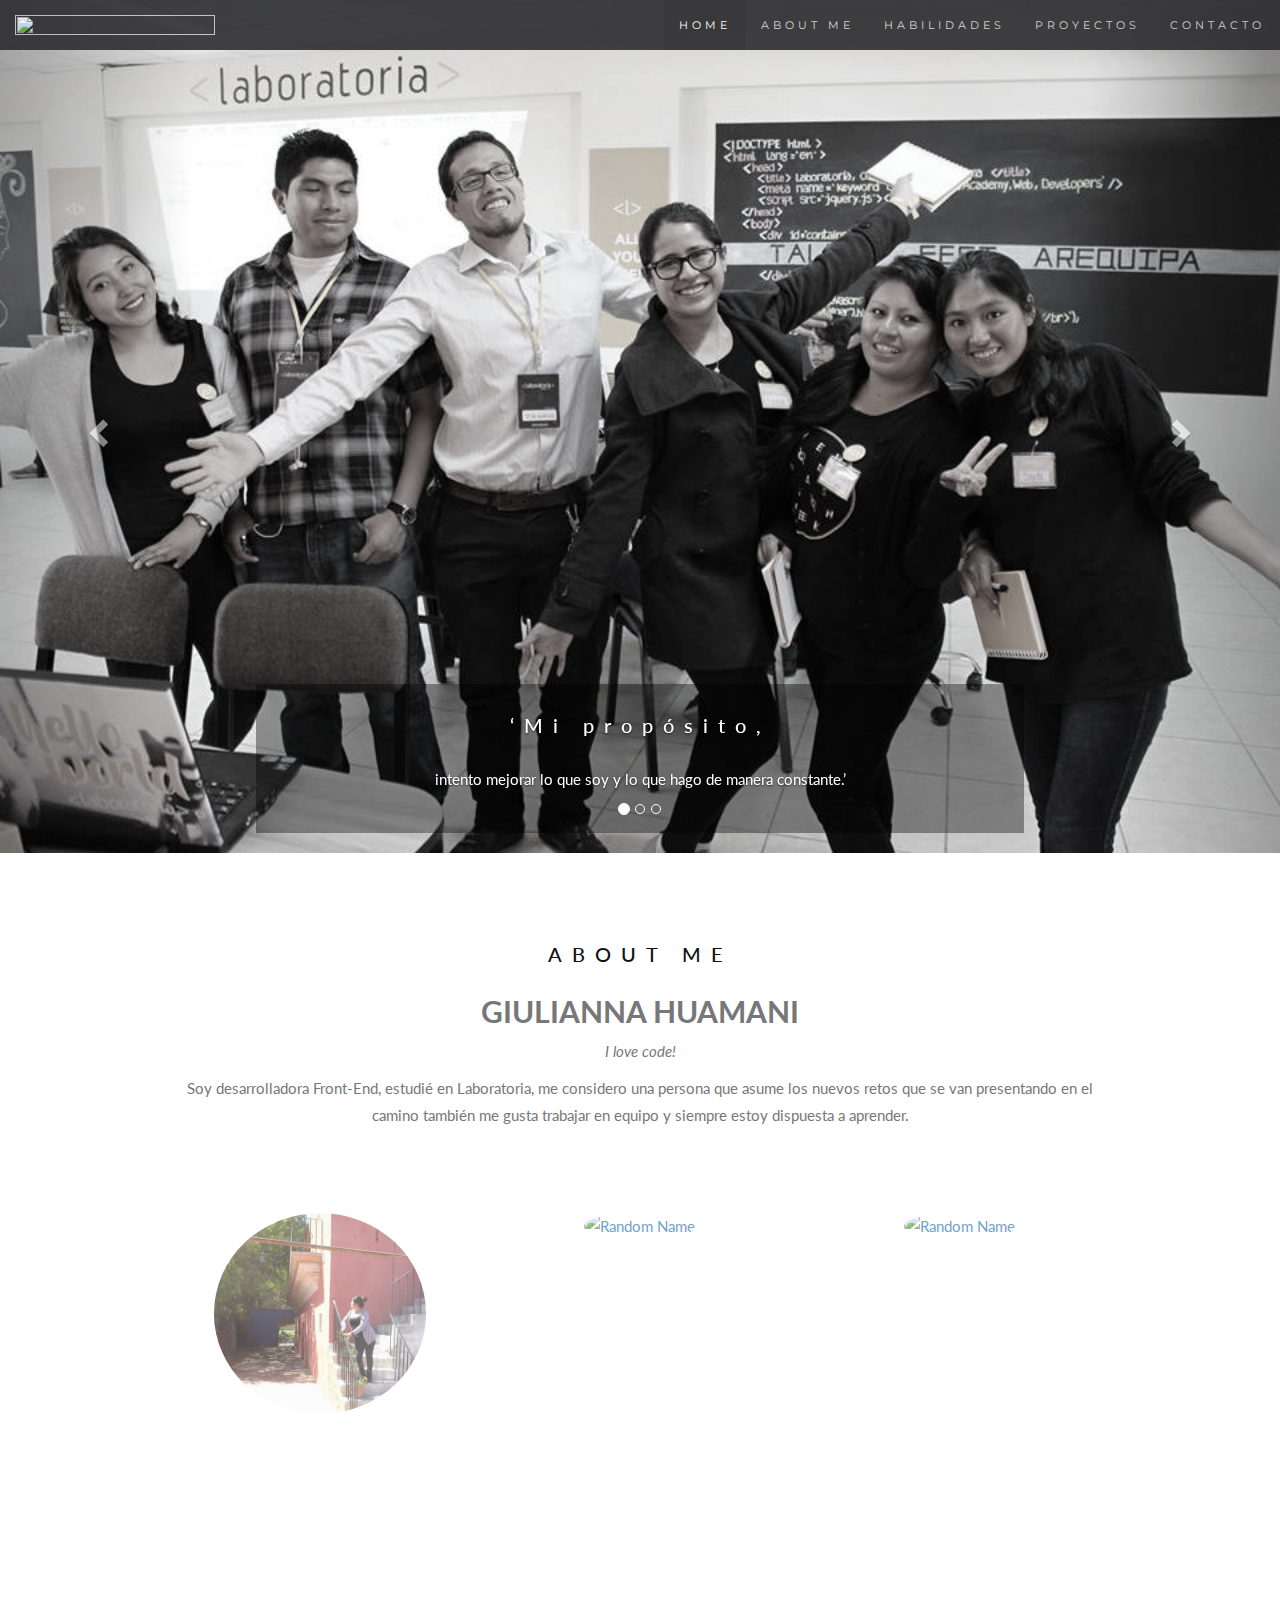
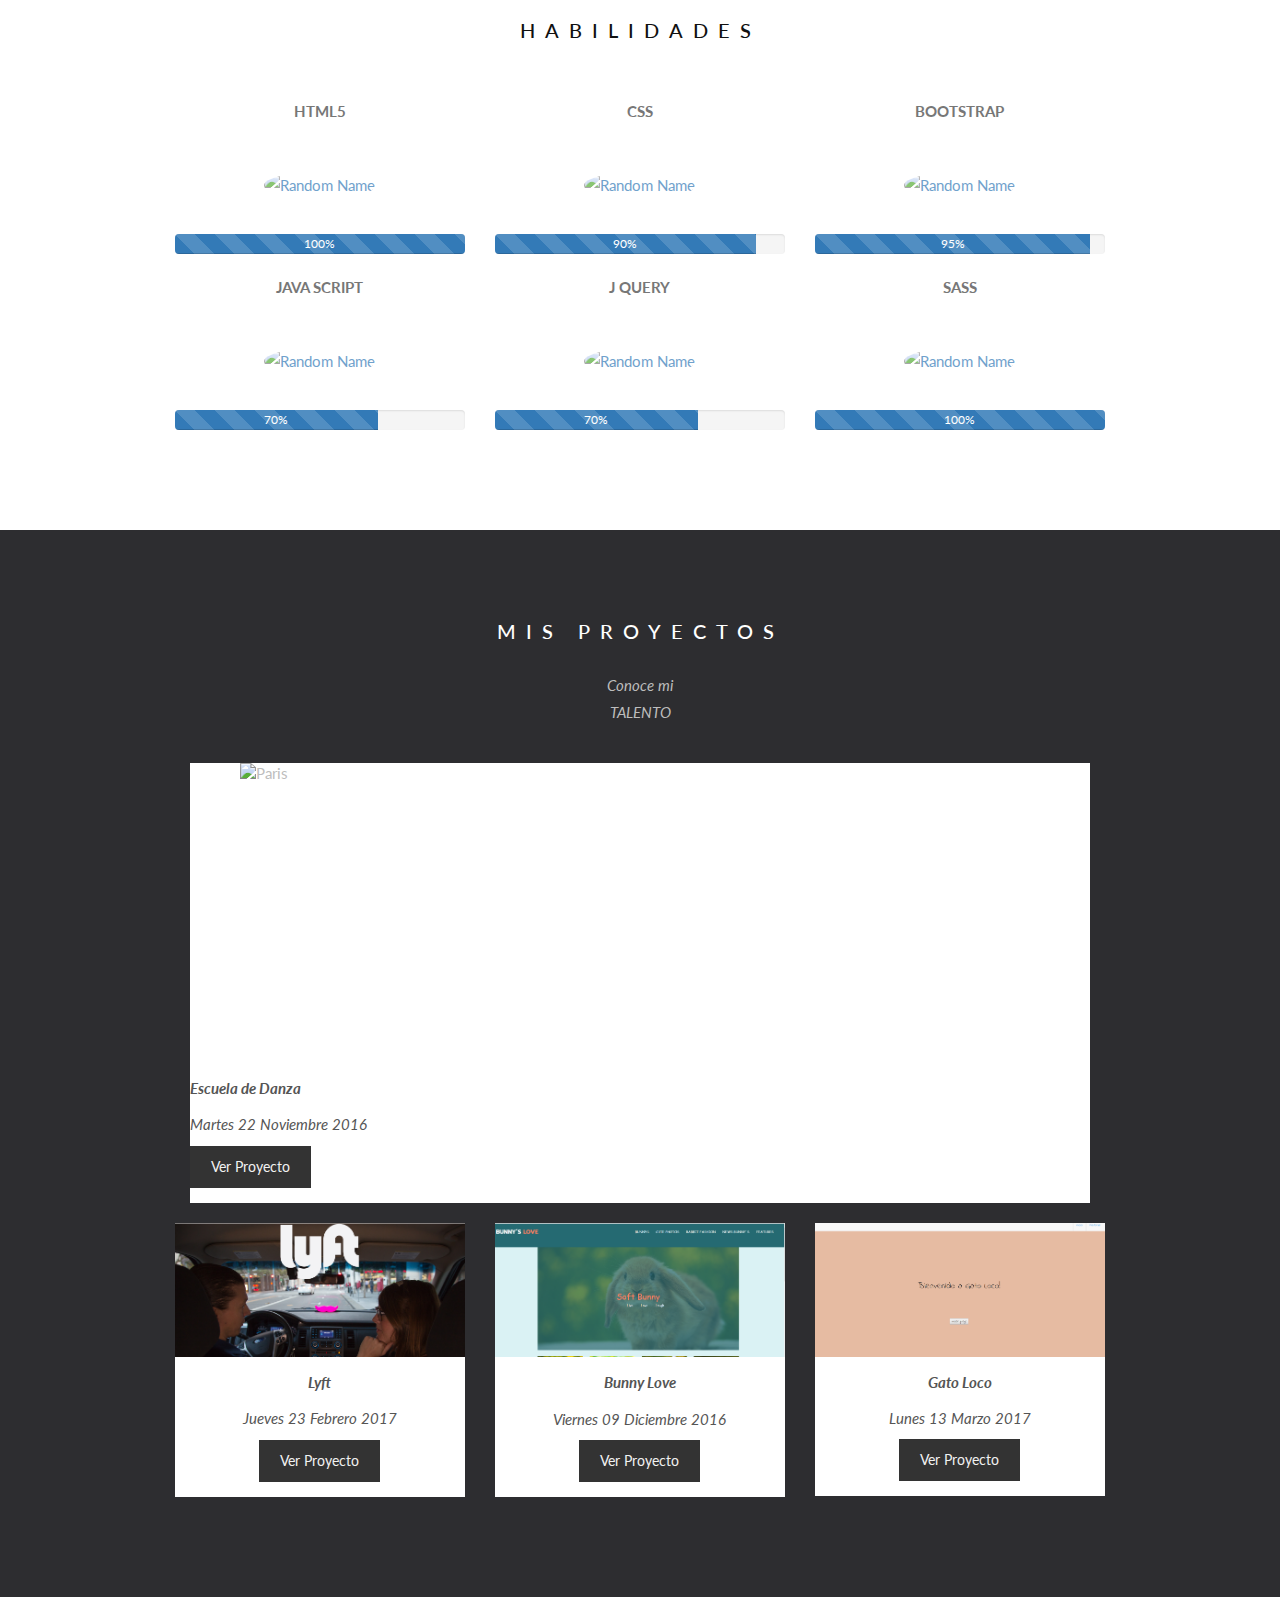
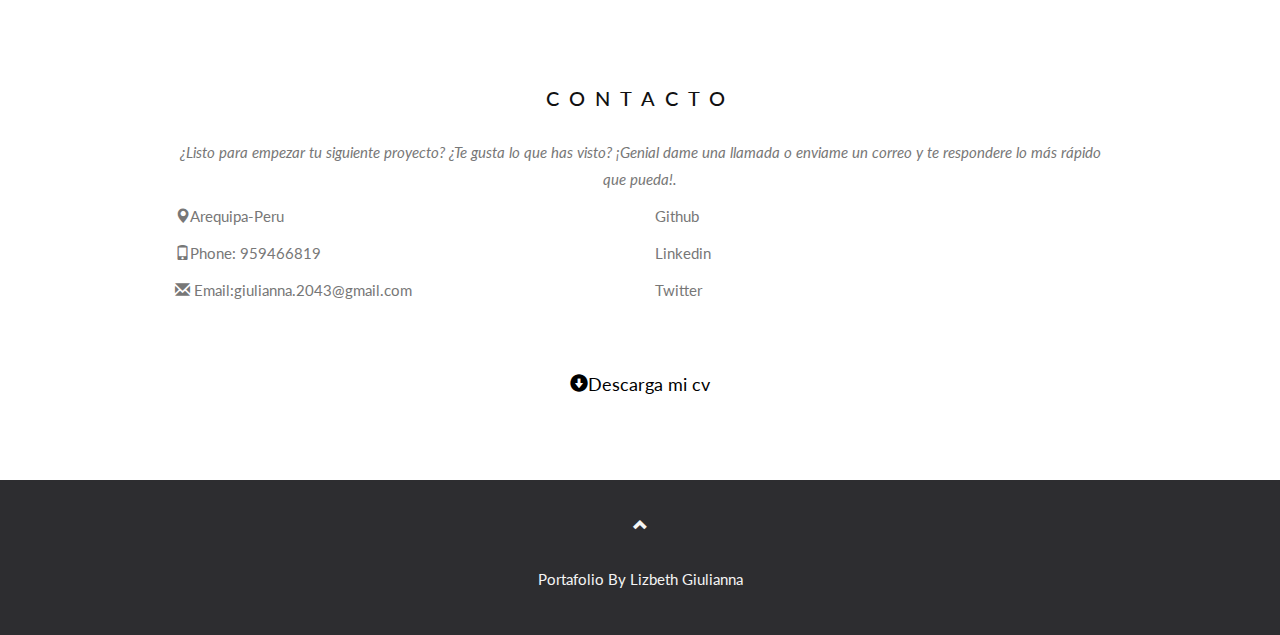
==== commit 73788456: "actualizando" ====
--- a/index.html
+++ b/index.html
@@ -54,7 +54,7 @@
             <div class="item">
                 <img src="img/nn.jpg" alt="Chicago" width="100%" height="auto">
                 <div class="carousel-caption">
-                  <h3>Si se puede imaginar</h3>
+                  <h3 contenteditable="">Si se puede imaginar</h3>
                   <p>Se puede programar.</p>
                 </div>      
             </div>
@@ -82,7 +82,7 @@
         <h3>ABOUT ME</h3>
         <h2> <b>GIULIANNA HUAMANI</b> </h2>
         <p><em>I love code!</em></p>
-        <p>Soy desarrolladora Front-End ,estudie en Laboratoria ,me considero una persona que asume los nuevos retos que se van presentando en el camino también me gusta trabajar en equipo y siempre estoy dispuesta a aprender..</p>
+        <p>Soy desarrolladora Front-End, estudié en Laboratoria, me considero una persona que asume los nuevos retos que se van presentando en el camino también me gusta trabajar en equipo y siempre estoy dispuesta a aprender.</p>
         <br>
         <div class="row">
             <div class="col-sm-4">
@@ -189,13 +189,13 @@
 <div id="proyecto" class="bg-1">
     <div class="container">
         <h3 class="text-center">MIS PROYECTOS</h3>
-        <p class="text-center">Ejercicios realizados en clase.<br>con ayuda autodidactica!<br><br></p>
+        <p class="text-center">Conoce mi<br>TALENTO<br><br></p>
         <div class="col-sm-12 col-xs-8   danza">
             <div class="thumbnail">
                 <img src="img/danza1.png" alt="Paris" width="800" height="300">
                 <p><strong>Escuela de Danza</strong></p>
                 <p>Martes 22 Noviembre 2016</p>
-                <a href="https://giulianna2043.github.io/danza/" class="btn">Ver Proyecto</a>
+                <a href="https://giulianna2043.github.io/danza/" class="btn" target="_blank">Ver Proyecto</a>
             </div>
         </div>
         <div class="row text-center">
@@ -204,7 +204,7 @@
                     <img src="img/lyft1.png" alt="Paris" width="400" height="300">
                     <p><strong>Lyft</strong></p>
                     <p>Jueves 23 Febrero 2017</p>
-                    <a href="https://giulianna2043.github.io/lyftt-jquery/" class="btn" >Ver Proyecto</a>
+                    <a href="https://giulianna2043.github.io/lyftt-jquery/" class="btn" target="_blank" >Ver Proyecto</a>
                 </div>
             </div>
             <div class="col-sm-4">
@@ -212,7 +212,7 @@
                     <img src="img/bunny1.png" alt="New York" width="400" height="300">
                     <p><strong>Bunny Love</strong></p>
                     <p>Viernes 09 Diciembre 2016</p>
-                    <a href="https://giulianna2043.github.io/bunny-love/" class="btn" >Ver Proyecto</a>
+                    <a href="https://giulianna2043.github.io/bunny-love/" class="btn" target="_blank">Ver Proyecto</a>
                 </div>
             </div>
             <div class="col-sm-4">
@@ -220,7 +220,7 @@
                     <img src="img/michi1.png" alt="San Francisco" width="400" height="300">
                     <p><strong>Gato Loco</strong></p>
                     <p>Lunes 13 Marzo 2017</p>
-                    <a  href="https://giulianna2043.github.io/tres-en-raya/" class="btn" >Ver Proyecto</a>
+                    <a  href="https://giulianna2043.github.io/tres-en-raya/" class="btn" target="_blank" >Ver Proyecto</a>
                 </div>
             </div>
         </div>
@@ -229,15 +229,15 @@
 <!-- Container (Contact) -->
 <div id="contacto" class="container">
     <h3 class="text-center">CONTACTO</h3>
-    <p id="acomodar" class="text-center"><em>¿Listo para empezar tu siguiente proyecto?¿Te gusta lo que has visto? genial dame una llamada o enviame un correo y te respondere lo más rápido que pueda !</em></p>
+    <p id="acomodar" class="text-center"><em>¿Listo para empezar tu siguiente proyecto? ¿Te gusta lo que has visto? ¡Genial dame una llamada o enviame un correo y te respondere lo más rápido que pueda!.</em></p>
     <div class="row">
         <div class="col-md-6">
             <p><span class="glyphicon glyphicon-map-marker"></span>Arequipa-Peru</p>
             <p><span class="glyphicon glyphicon-phone"></span>Phone: 959466819</p>
-            <p><span class="glyphicon glyphicon-envelope"></span>Email:giulianna.2043@gmail.com</p>
+            <p><span class="glyphicon glyphicon-envelope"></span> Email:giulianna.2043@gmail.com</p>
         </div>
         <div class="col-md-6">
-            <p><a class=" icon-github icono" href="https://github.com/Giulianna2043"> Github</a></p>
+            <p><a class=" icon-github icono" href="https://github.com/Giulianna2043" target="_blank"> Github</a></p>
             <p><a class="icon-linkedin2 icono" href="https://www.linkedin.com/in/lizbeth-giulianna-huamani-mercado-0186ba132/"> Linkedin</a>
             <p><a class="icon-twitter icono">Twitter</a>
         </div>
--- a/css/main.css
+++ b/css/main.css
@@ -1,6 +1,9 @@
 body {
   font: 400 15px/1.8 Lato, sans-serif;
   color: #777; }
+
+h3 {
+  color: black; }
 
 h3, h4 {
   margin: 10px 0 30px 0;
@@ -27,6 +30,9 @@
   width: 100%;
   /* Set width to 100% */
   margin: auto; }
+
+.carousel-caption {
+  background-color: rgba(0, 0, 0, 0.37); }
 
 .carousel-caption h3 {
   color: #fff !important; }
